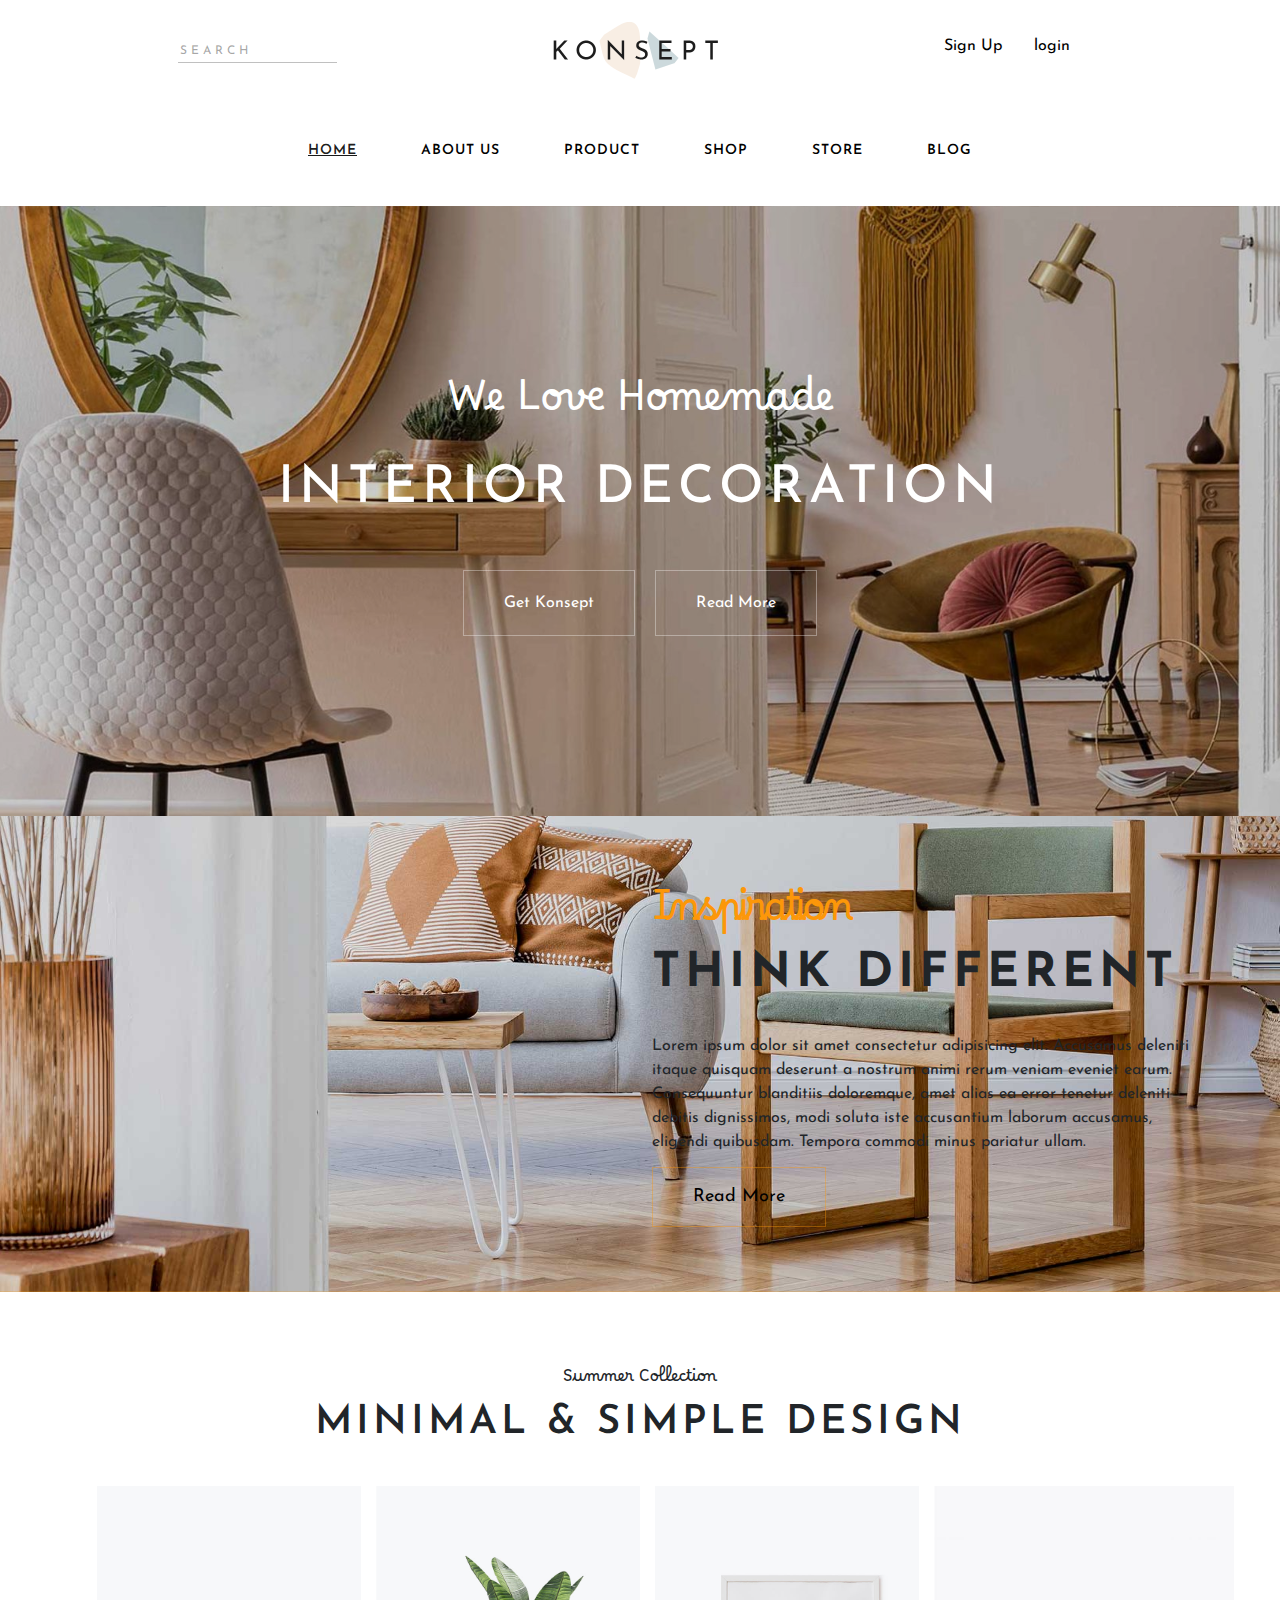
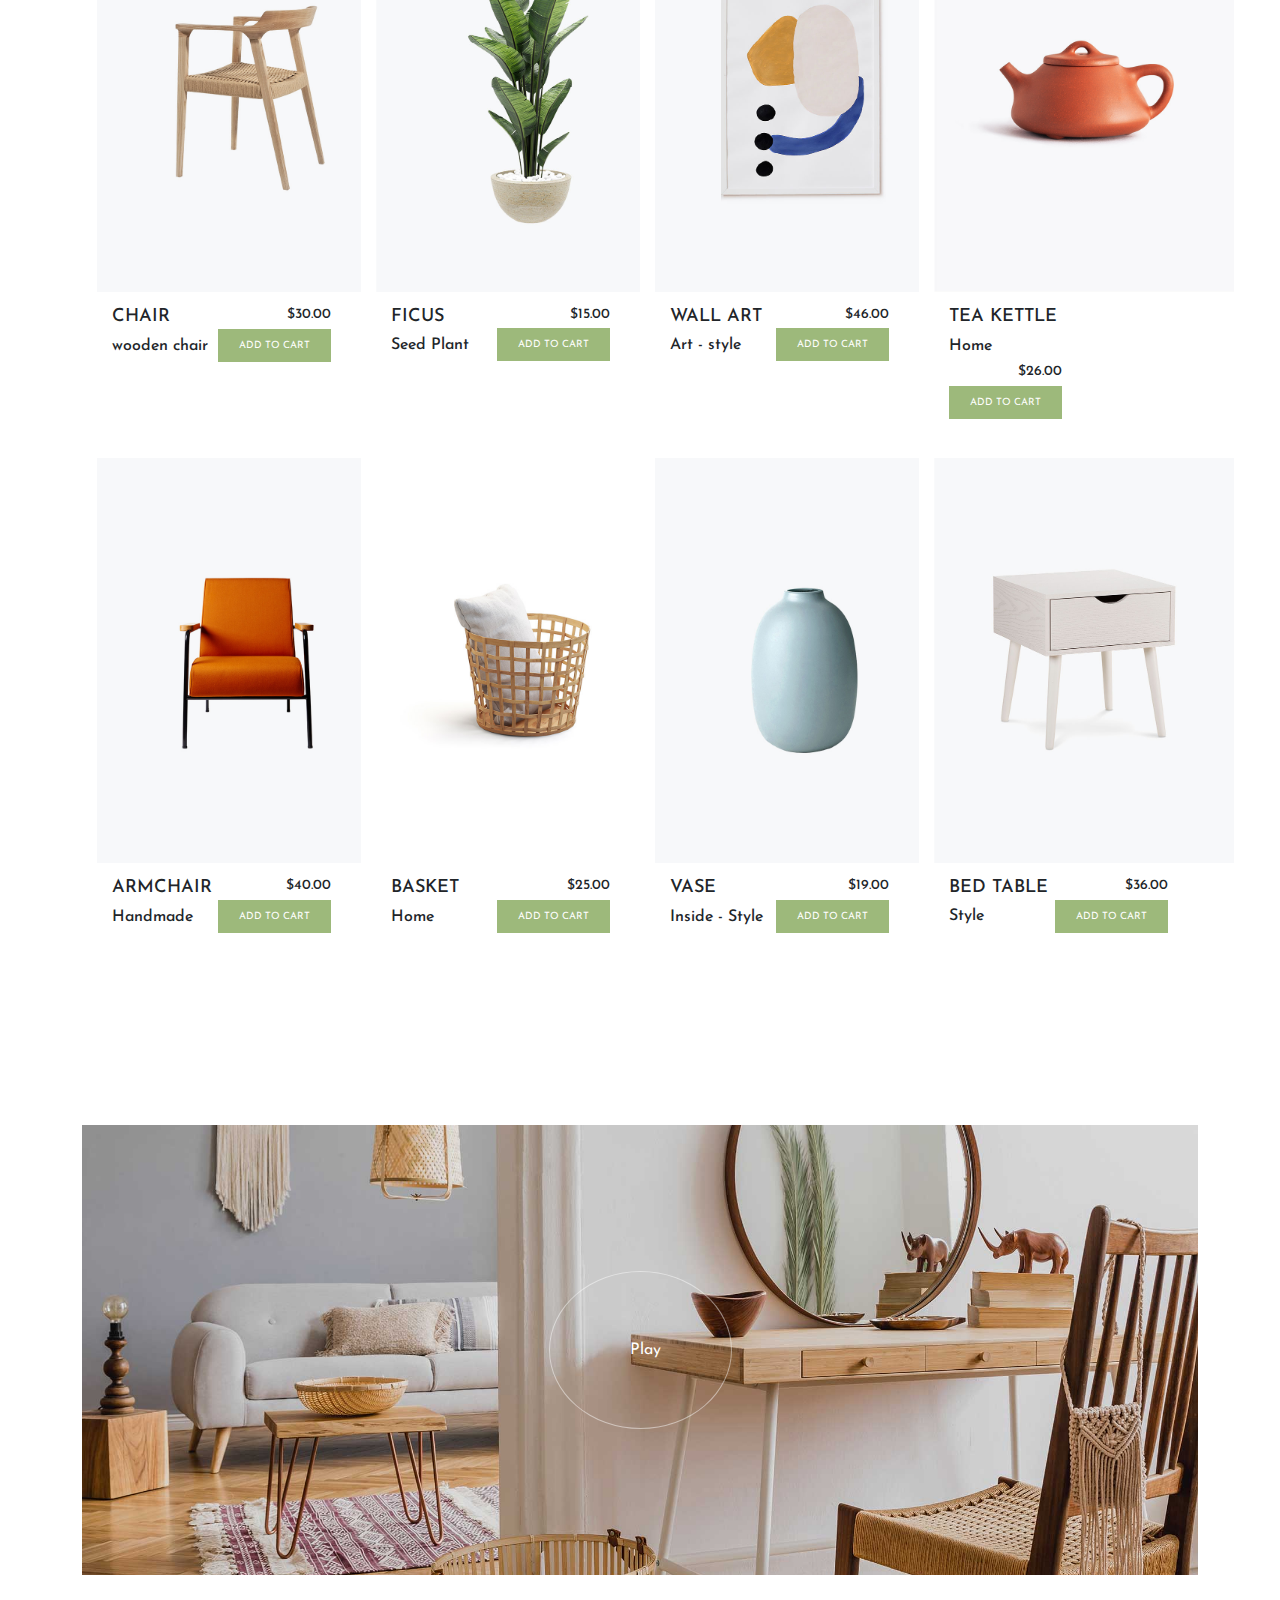
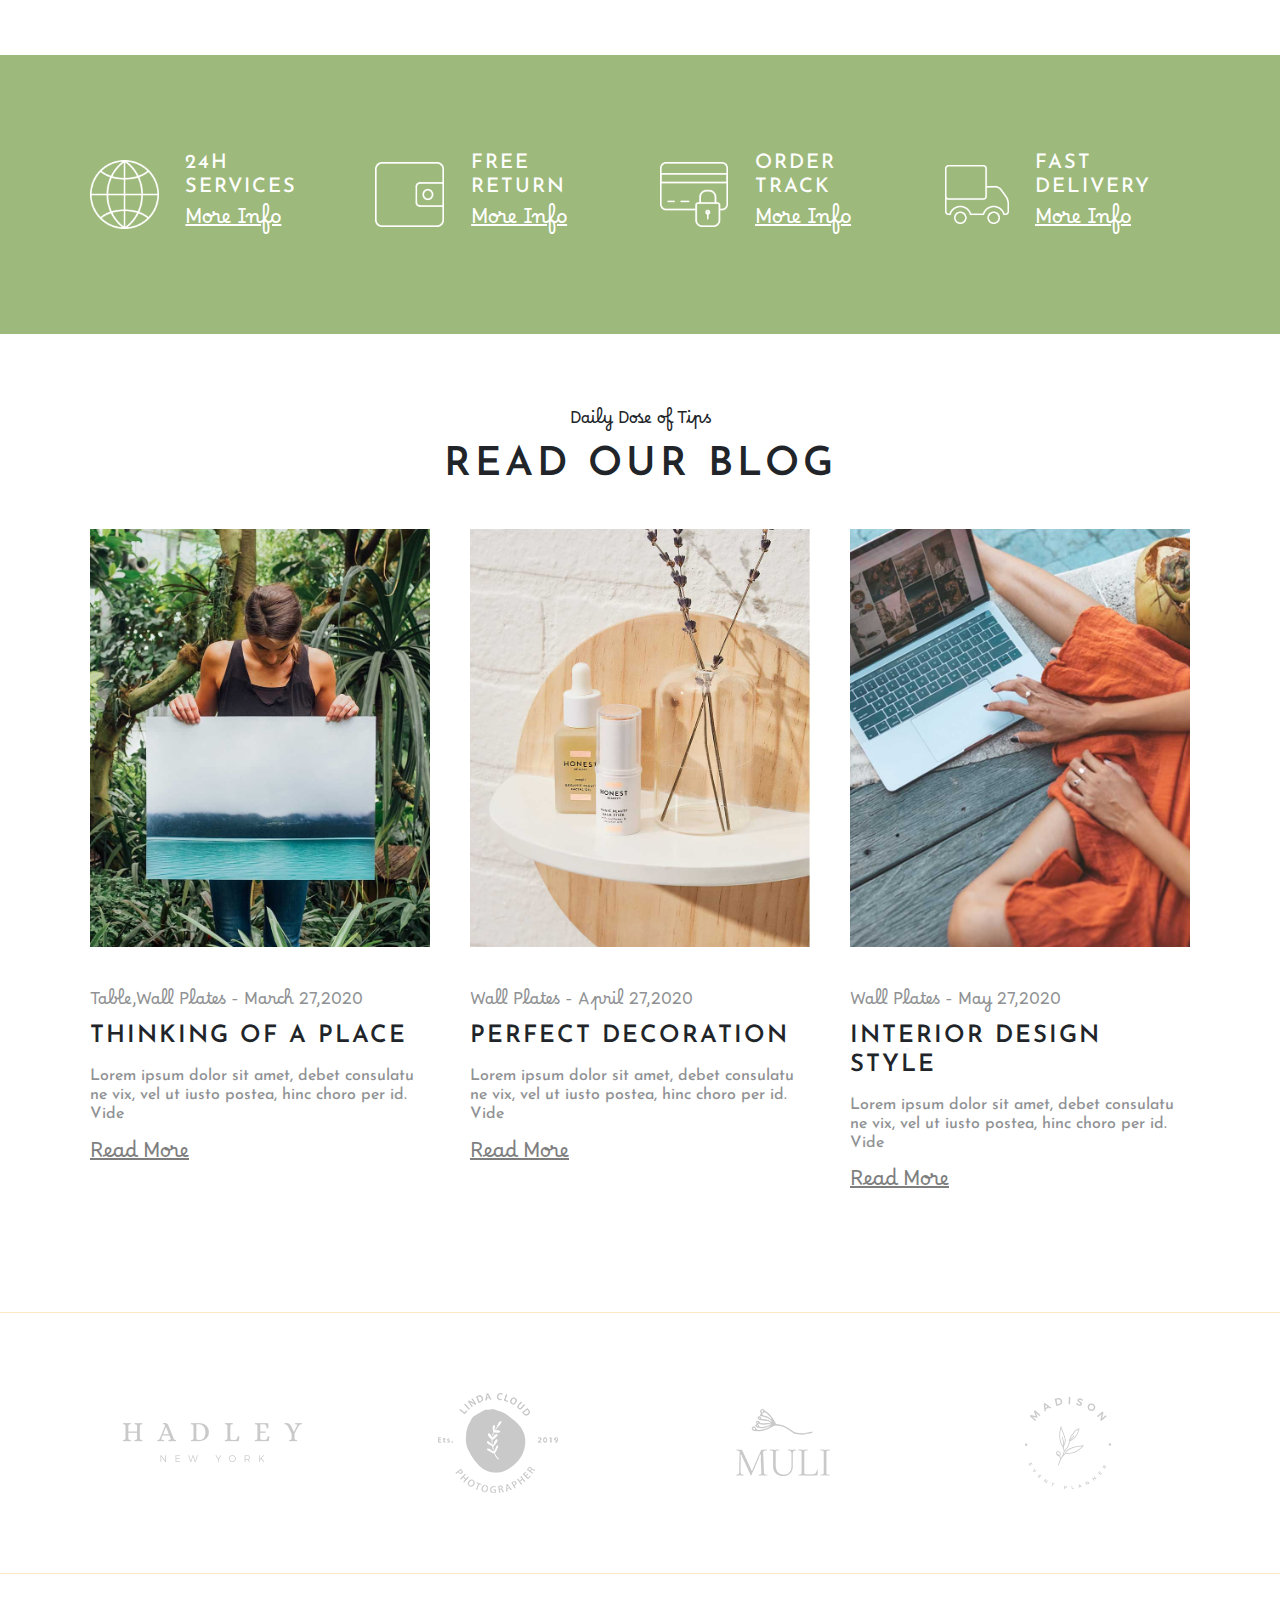
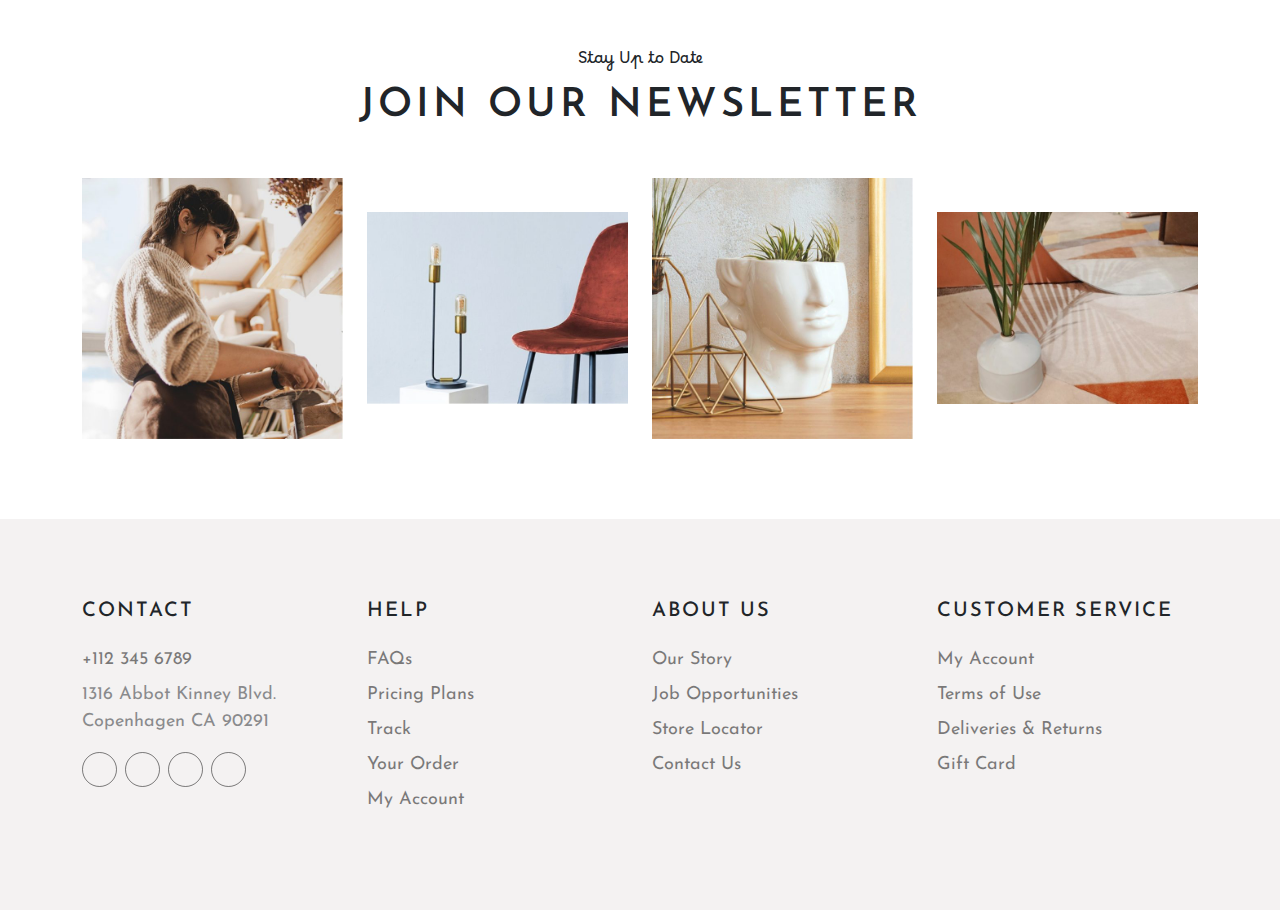
==== index.html @ bffce16f "java script" ====
<!DOCTYPE html>
<html lang="en">

<head>
  <meta charset="UTF-8">
  <meta name="viewport" content="width=device-width, initial-scale=1.0">
  <title>Document</title>
  <link rel="stylesheet" href="css/bootstrap.min.css">
  <link rel="stylesheet" href="css/bootstrap-icons.min.css">
  <link rel="stylesheet" href="css/fonts.css">
  <link rel="stylesheet" href="css/style.css">
  <link rel="stylesheet" href="css/media.css">
</head>

<body>
  <header class="">
    <div class="navbar navbar-expand-lg bg-white container mb-4 ">
      <div class="container-fluid align-items-center">
        <div class="header-input d-flex mx-auto">
          <div class="mt-2 me-2"> <a href="#" id="search"><i class="fa-solid fa-magnifying-glass "></i></a> </div>
          <input type="text" placeholder="SEARCH" class="header-input" id="searchvalue">
        </div>
        <a class="navbar-brand fw-bolder fs-5 text-center" href="#"><img src="img/logo_mainpng.png" alt=""
            class="header-logo my-2 img-fluid"></a>

        <ul class="d-flex  mx-auto">
         
          <li class="mx-2  mt-2 dropdownmain">

            <a href="signup.html" class="text-decoration-none" >Sign Up</a>
           
          </li>
          <li class="mx-4 mt-2">
            <a href="login.html" class="text-decoration-none">login </a>
          </li>
          <li class="mx-2 mt-2"><a href="#"><i class="fa-solid fa-cart-plus"></i></a> </li>
        </ul>

      </div>
    </div>
  </header>
  <header class="">
    <div class="navbar navbar-expand-lg bg-white container mb-4 ">
      <div class="container-fluid ">

        <button class="navbar-toggler" type="button" data-bs-toggle="collapse" data-bs-target="#navbarNav"
          style="margin: 0 auto;">
          <span class="navbar-toggler-icon"></span>
        </button>
        <nav class="collapse navbar-collapse justify-content-center " id="navbarNav">
          <ul class="navbar-nav  fs-6 fw-semibold ">
            <li class="nav-item">
              <a class="nav-link active mx-4" aria-current="page" href="index.html">HOME</a>
            </li>

            <li class="nav-item">
              <a class="nav-link mx-4" href="blog.html">ABOUT US</a>
            </li>
            <li class="nav-item">
              <a class="nav-link mx-4" href="product.html">PRODUCT</a>
            </li>
            <li class="nav-item ">
              <a class="nav-link mx-4 " href="product.html">SHOP</a>

            </li>
            <li class="nav-item">
              <a class="nav-link mx-4" href="product.html">STORE</a>
            </li>

            <li class="nav-item ">
              <a class="nav-link mx-4  " href="blog.html">BLOG</a>
            </li>


          </ul>
        </nav>
      </div>
    </div>
  </header>

  <!-- baner section  -->
  <section class=" baner-bg">
    <div class="padding-80 overlay">
      <div class="container">
        <div class="baner-content text-center">
          <h1 class="text-white">We Love Homemade</h1>
          <h2 class="text-white my-4">INTERIOR DECORATION</h2>
          <div style="margin-top: 50px; " class="d-flex justify-content-center baner-btns">
            <a href="" data-bs-toggle="modal" data-bs-target="#exampleModal">Get Konsept</a>
            <!-- <a href="#">Get Konsept</a> -->
            <a href="#">Read More</a>
          </div>
        </div>
      </div>
    </div>
  </section>

  <!-- about section  -->
  <section class=" about-bg padding-80">
    <div class="container">
      <div class="row align-items-center">
        <div class="col-12 col-md-6">
          <div class="text-center ">
            <img
              src="https://img.freepik.com/free-vector/wicker-hanging-chairs-swing-hanging-chain-with-cushions_1284-45541.jpg?w=740&t=st=1691558357~exp=1691558957~hmac=396c89ad69ccd388204661e6be5c8478f043220e88f5e4c5ae2360a73253d1ce "
              alt="" class="img-fluid">

          </div>
        </div>
        <div class="col-12 col-md-6">
          <div class="about-content">
            <h3>Inspiration</h3>
            <h2>THINK DIFFERENT</h2>
            <P>Lorem ipsum dolor sit amet consectetur adipisicing elit. Accusamus deleniti itaque quisquam deserunt a
              nostrum animi rerum veniam eveniet earum. Consequuntur blanditiis doloremque, amet alias ea error tenetur
              deleniti debitis dignissimos, modi soluta iste accusantium laborum accusamus, eligendi quibusdam. Tempora
              commodi minus pariatur ullam. </P>
            <a href="">Read More</a>
          </div>
        </div>
      </div>
    </div>
  </section>

  <!-- product  -->
  <section class="padding-80">
    <div class="container">
      <div class="text-center">
        <h3 style=" font-family: 'Borel';" class="fs-6">Summer Collection</h3>
        <h1 class="fw-semibold fs-1 mb-4" style="letter-spacing: 4px;">MINIMAL & SIMPLE DESIGN</h1>
      </div>
      <div id="product1">

      </div>
    </div>

  </section>

  <!-- video section  -->
  <section class="padding-80 ">
    <div class="container">
      <div class="video-bg text-center">
        <a href="" class="play-icon" data-bs-toggle="modal" data-bs-target="#exampleModal"><i
            class="fa-solid fa-square"></i>Play</a>
        <!-- <a href="#" class="play-icon"><i class="fa-solid fa-square"></i>Play</a> -->
      </div>
    </div>
  </section>

  <!-- service section  -->
  <section class="services-bg padding-80">
    <div class="container">
      <div class="row ">
        <div class="col-sm-6 col-lg-4 col-xl-3">
          <div class="p-2 my-2">
            <div class="d-flex align-items-center">
              <div>
                <img src="img/Home1_icons-2.png" alt="" class="img-fluid w-75">
              </div>
              <div>
                <h2 class="fs-5 ms-1 text-white" style="letter-spacing: 2px;">24H SERVICES</h2>
                <a href="#" class="mt-n1 fs-5 ms-1 text-white " style=" font-family: 'Borel';">More Info </a>
              </div>
            </div>
          </div>

        </div>
        <div class="col-sm-6 col-lg-4 col-xl-3">
          <div class="p-2 my-2">
            <div class="d-flex align-items-center">
              <div>
                <img src="img/Home1_icons-3.png" alt="" class="img-fluid w-75">
              </div>
              <div>
                <h2 class="fs-5 ms-1 text-white" style="letter-spacing: 2px;">FREE RETURN</h2>
                <a href="#" class="mt-n1 fs-5 ms-1 text-white " style=" font-family: 'Borel';">More Info </a>
              </div>
            </div>
          </div>
        </div>
        <div class="col-sm-6 col-lg-4 col-xl-3">
          <div class="p-2 my-2">
            <div class="d-flex align-items-center">
              <div>
                <img src="img/Home1_icons-4.png" alt="" class="img-fluid w-75">
              </div>
              <div>
                <h2 class="fs-5 ms-1 text-white" style="letter-spacing: 2px;">ORDER TRACK</h2>
                <a href="#" class="mt-n1 fs-5 ms-1 text-white " style=" font-family: 'Borel';">More Info </a>
              </div>
            </div>
          </div>

        </div>
        <div class="col-sm-6 col-lg-4 col-xl-3">
          <div class="p-2 my-2">
            <div class="d-flex align-items-center">
              <div>
                <img src="img/Home1_icons-1.png" alt="" class="img-fluid w-75">
              </div>
              <div>
                <h2 class="fs-5 ms-1 text-white" style="letter-spacing: 2px;">FAST DELIVERY</h2>
                <a href="#" class="mt-n1 fs-5 ms-1 text-white " style=" font-family: 'Borel';">More Info </a>
              </div>
            </div>
          </div>
        </div>
      </div>
    </div>
  </section>

  <!-- blog section  -->
  <section class="padding-80">
    <div class="container">
      <div class="text-center">
        <h3 style=" font-family: 'Borel';" class="fs-6">Daily Dose of Tips</h3>
        <h1 class="fw-semibold fs-1" style="letter-spacing: 4px;">READ OUR BLOG</h1>
      </div>
      <div class="row justify-content-center  ">
        <div class="col-12 col-md-4">
          <div class="p-2 my-4">
            <div class="overflow-hidden">
              <img src="img/BlogMasonary-1.jpg" alt="" class="img-fluid">
            </div>
            <div>
              <h4 style=" font-family: 'Borel';" class="fs-6 mt-5 opacity-50">Table,Wall Plates - March 27,2020</h4>
              <h2 class="fs-4 fw-semibold" style="letter-spacing: 2px;">THINKING OF A PLACE</h2>
              <h4 class="fs-6 opacity-50 my-3">Lorem ipsum dolor sit amet, debet consulatu ne vix, vel ut iusto postea,
                hinc choro per id. Vide</h4>
              <a href="#" style=" font-family: 'Borel';" class="fs-5 mt-3 opacity-50">Read More</a>
            </div>
          </div>
        </div>
        <div class="col-12 col-md-4">
          <div class="p-2 my-4">
            <div class="overflow-hidden">
              <img src="img/BlogMasonary-2.jpg" alt="" class="img-fluid">
            </div>
            <div>
              <h4 style=" font-family: 'Borel';" class="fs-6 mt-5 opacity-50">Wall Plates - April 27,2020</h4>
              <h2 class="fs-4 fw-semibold" style="letter-spacing: 2px;">PERFECT DECORATION</h2>
              <h4 class="fs-6 opacity-50 my-3">Lorem ipsum dolor sit amet, debet consulatu ne vix, vel ut iusto postea,
                hinc choro per id. Vide</h4>
              <a href="#" style=" font-family: 'Borel';" class="fs-5 mt-3 opacity-50">Read More</a>
            </div>
          </div>
        </div>
        <div class="col-12 col-md-4">
          <div class="p-2 my-4">
            <div class="overflow-hidden">
              <img src="img/BlogMasonary-3.jpg" alt="" class="img-fluid">
            </div>
            <div>
              <h4 style=" font-family: 'Borel';" class="fs-6 mt-5 opacity-50">Wall Plates - May 27,2020</h4>
              <h2 class="fs-4 fw-semibold" style="letter-spacing: 2px;">INTERIOR DESIGN STYLE</h2>
              <h4 class="fs-6 opacity-50 my-3">Lorem ipsum dolor sit amet, debet consulatu ne vix, vel ut iusto postea,
                hinc choro per id. Vide</h4>
              <a href="#" style=" font-family: 'Borel';" class="fs-5 mt-3 opacity-50">Read More</a>
            </div>
          </div>
        </div>
      </div>
    </div>
  </section>


  <!-- product 2 section  -->
  <!-- <section class="product2-bg padding-80">
    <div class="container">
      <div>
        <h3 style=" font-family: 'Borel';" class="fs-6">Premium Designs</h3>
        <h1 class="fw-semibold fs-1 mb-4" style="letter-spacing: 4px;">ONLINE STORE</h1>
      </div>
      <div id="carouselExampleControls" class="carousel slide" data-bs-ride="carousel">
        <div class="carousel-inner" id="product2">
          <div class="carousel-item active">
            
          </div>
          <div class="carousel-item">
            
          </div>
          <div class="carousel-item">
           
          </div>
        </div>
        <button class="carousel-control-prev" type="button" data-bs-target="#carouselExampleControls" data-bs-slide="prev">
          <span class="carousel-control-prev-icon" aria-hidden="true"></span>
          <span class="visually-hidden">Previous</span>
        </button>
        <button class="carousel-control-next" type="button" data-bs-target="#carouselExampleControls" data-bs-slide="next">
          <span class="carousel-control-next-icon" aria-hidden="true"></span>
          <span class="visually-hidden">Next</span>
        </button>
      </div>
      <div id="product2">

      </div>
    </div>
  </section> -->



  <!-- logo section  -->
  <section class="padding-80 logo-bg">
    <div class="container">
      <div class="row justify-content-center">
        <div class="col-sm-6 col-lg-4 col-xl-3">
          <div class="opacity-75 logo-imgs text-center">
            <img src="img/Clients-1.png" alt="" class="img-fluid">
          </div>
        </div>
        <div class="col-sm-6 col-lg-4 col-xl-3">
          <div class="opacity-75 logo-imgs text-center">
            <img src="img/Clients-2.png" alt="" class="img-fluid">
          </div>
        </div>
        <div class="col-sm-6 col-lg-4 col-xl-3">
          <div class="opacity-75 logo-imgs text-center">
            <img src="img/Clients-3.png" alt="" class="img-fluid">
          </div>
        </div>
        <div class="col-sm-6 col-lg-4 col-xl-3">
          <div class="opacity-75 logo-imgs text-center">
            <img src="img/Clients-4.png" alt="" class="img-fluid">
          </div>
        </div>
      </div>
    </div>
  </section>

  <!-- post section  -->
  <section class="padding-80">
    <div class="container">
      <div class="text-center">
        <h3 style=" font-family: 'Borel';" class="fs-6">Stay Up to Date</h3>
        <h1 class="fw-semibold fs-1 mb-5" style="letter-spacing: 4px;">JOIN OUR NEWSLETTER</h1>
      </div>
      <div class="row justify-content-center align-items-center">
        <div class="col-sm-6 col-lg-4 col-xl-3">
          <div>
            <img src="img/post-1.jpg" alt="" class="img-fluid">
          </div>
        </div>
        <div class="col-sm-6 col-lg-4 col-xl-3">
          <div>
            <img src="img/post-2.jpg" alt="" class="img-fluid">
          </div>
        </div>
        <div class="col-sm-6 col-lg-4 col-xl-3">
          <div>
            <img src="img/post-3.jpg" alt="" class="img-fluid">
          </div>
        </div>
        <div class="col-sm-6 col-lg-4 col-xl-3">
          <div>
            <img src="img/post-5.jpg" alt="" class="img-fluid">
          </div>
        </div>
      </div>
    </div>

  </section>

  <!-- footer section  -->
  <footer class="padding-80">
    <div class="container">
      <div class="row justify-content-center">
        <div class="col-sm-6 col-lg-4 col-xl-3">
          <div class="footer-box">
            <h4 class="fs-5" style="letter-spacing: 2px;">CONTACT</h4>
            <ul class="list-unstyled opacity-50 " style="font-size: 18px;">
              <li class="mt-4"><a href="#" class="text-decoration-none">+112 345 6789</a></li>
              <li class="my-2">1316 Abbot Kinney Blvd. <br>
                Copenhagen CA 90291</li>
            </ul>
            <ul class="d-flex icon-main  justify-content-start">
              <li class="text-center opacity-50 " style="margin-left: -32px;"><i class="fa-brands fa-facebook"></i></li>
              <li class="text-center opacity-50 ms-2"><i class="fa-brands fa-instagram"></i></li>
              <li class="text-center opacity-50 ms-2"><i class="fa-brands fa-twitter"></i></li>
              <li class="text-center opacity-50 ms-2"><i class="fa-brands fa-youtube"></i></li>
            </ul>
          </div>
        </div>
        <div class="col-sm-6 col-lg-4 col-xl-3">
          <div class="footer-box">
            <h4 class="fs-5" style="letter-spacing: 2px;">HELP</h4>
            <ul class="list-unstyled opacity-50 " style="font-size: 18px;">
              <li class="mt-4"><a href="#" class="text-decoration-none">FAQs</a></li>
              <li class="my-2"><a href="#" class="text-decoration-none">Pricing Plans</a></li>
              <li class="my-2"><a href="#" class="text-decoration-none">Track</a></li>
              <li class="my-2"><a href="#" class="text-decoration-none">Your Order</a> </li>
              <li><a href="#" class="text-decoration-none">My Account</a></li>
            </ul>

          </div>
        </div>
        <div class="col-sm-6 col-lg-4 col-xl-3">
          <div class="footer-box">
            <h4 class="fs-5" style="letter-spacing: 2px;">ABOUT US</h4>
            <ul class="list-unstyled opacity-50 " style="font-size: 18px;">
              <li class="mt-4"><a href="#" class="text-decoration-none">Our Story</a></li>
              <li class="my-2"><a href="#" class="text-decoration-none">Job Opportunities</a></li>
              <li class="my-2"><a href="#" class="text-decoration-none">Store Locator</a></li>
              <li><a href="#" class="text-decoration-none"> Contact Us</a></li>
            </ul>

          </div>
        </div>
        <div class="col-sm-6 col-lg-4 col-xl-3">
          <div class="footer-box">
            <h4 class="fs-5" style="letter-spacing: 2px;">CUSTOMER SERVICE</h4>
            <ul class="list-unstyled opacity-50 " style="font-size: 18px;">
              <li class="mt-4"><a href="#" class="text-decoration-none"> My Account</a></li>
              <li class="my-2"><a href="#" class="text-decoration-none"> Terms of Use</a></li>
              <li class="my-2"><a href="#" class="text-decoration-none">Deliveries & Returns </a></li>
              <li><a href="#" class="text-decoration-none"> Gift Card</a></li>
            </ul>

          </div>
        </div>
      </div>
    </div>
  </footer>
  <!-- model  -->
  <div class="modal fade" id="exampleModal" tabindex="-1" aria-labelledby="exampleModalLabel" aria-hidden="true">
    <div class="modal-dialog modal-dialog-centered">
      <div class="modal-content">

        <div class="modal-body">
          <div class="row">
            <div>
              <iframe width="465" height="335" src="https://www.youtube.com/embed/wl-DKOMT5dk"
                title="YouTube video player" frameborder="0"
                allow="accelerometer; autoplay; clipboard-write; encrypted-media; gyroscope; picture-in-picture; web-share"
                allowfullscreen></iframe>
            </div>
          </div>
        </div>

      </div>
    </div>
  </div>
</body>

<script src="js/index.js"></script>
<script src="https://kit.fontawesome.com/b9bf39324e.js" crossorigin="anonymous"></script>
<script src="js/bootstrap.min.js"></script>
<script src="js/popper.min.js"></script>

</html>
---- css/fonts.css ----
@font-face {
    font-family: 'Borel';
    src: url('../font/Borel-Regular.woff2') format('woff2'),
        url('../font/Borel-Regular.woff') format('woff');
    font-weight: normal;
    font-style: normal;
    font-display: swap;
}

@font-face {
    font-family: 'Josefin Sans';
    src: url('../font/JosefinSans-SemiBoldItalic.woff2') format('woff2'),
        url('../font/JosefinSans-SemiBoldItalic.woff') format('woff');
    font-weight: 600;
    font-style: italic;
    font-display: swap;
}

@font-face {
    font-family: 'Josefin Sans';
    src: url('../font/JosefinSans-Medium.woff2') format('woff2'),
        url('../font/JosefinSans-Medium.woff') format('woff');
    font-weight: 500;
    font-style: normal;
    font-display: swap;
}

@font-face {
    font-family: 'Josefin Sans';
    src: url('../font/JosefinSans-Regular.woff2') format('woff2'),
        url('../font/JosefinSans-Regular.woff') format('woff');
    font-weight: normal;
    font-style: normal;
    font-display: swap;
}

@font-face {
    font-family: 'Josefin Sans';
    src: url('../font/JosefinSans-Bold.woff2') format('woff2'),
        url('../font/JosefinSans-Bold.woff') format('woff');
    font-weight: bold;
    font-style: normal;
    font-display: swap;
}

@font-face {
    font-family: 'Josefin Sans';
    src: url('../font/JosefinSans-MediumItalic.woff2') format('woff2'),
        url('../font/JosefinSans-MediumItalic.woff') format('woff');
    font-weight: 500;
    font-style: italic;
    font-display: swap;
}

@font-face {
    font-family: 'Josefin Sans';
    src: url('../font/JosefinSans-BoldItalic.woff2') format('woff2'),
        url('../font/JosefinSans-BoldItalic.woff') format('woff');
    font-weight: bold;
    font-style: italic;
    font-display: swap;
}

@font-face {
    font-family: 'Josefin Sans';
    src: url('../font/JosefinSans-Italic.woff2') format('woff2'),
        url('../font/JosefinSans-Italic.woff') format('woff');
    font-weight: normal;
    font-style: italic;
    font-display: swap;
}

@font-face {
    font-family: 'Josefin Sans';
    src: url('../font/JosefinSans-ExtraLight.woff2') format('woff2'),
        url('../font/JosefinSans-ExtraLight.woff') format('woff');
    font-weight: 200;
    font-style: normal;
    font-display: swap;
}

@font-face {
    font-family: 'Josefin Sans';
    src: url('../font/JosefinSans-LightItalic.woff2') format('woff2'),
        url('../font/JosefinSans-LightItalic.woff') format('woff');
    font-weight: 300;
    font-style: italic;
    font-display: swap;
}

@font-face {
    font-family: 'Josefin Sans';
    src: url('../font/JosefinSans-SemiBold.woff2') format('woff2'),
        url('../font/JosefinSans-SemiBold.woff') format('woff');
    font-weight: 600;
    font-style: normal;
    font-display: swap;
}

@font-face {
    font-family: 'Josefin Sans';
    src: url('../font/JosefinSans-ExtraLightItalic.woff2') format('woff2'),
        url('../font/JosefinSans-ExtraLightItalic.woff') format('woff');
    font-weight: 200;
    font-style: italic;
    font-display: swap;
}

@font-face {
    font-family: 'Josefin Sans';
    src: url('../font/JosefinSans-Light.woff2') format('woff2'),
        url('../font/JosefinSans-Light.woff') format('woff');
    font-weight: 300;
    font-style: normal;
    font-display: swap;
}

@font-face {
    font-family: 'Josefin Sans';
    src: url('../font/JosefinSans-ThinItalic.woff2') format('woff2'),
        url('../font/JosefinSans-ThinItalic.woff') format('woff');
    font-weight: 100;
    font-style: italic;
    font-display: swap;
}

@font-face {
    font-family: 'Josefin Sans';
    src: url('../font/JosefinSans-Thin.woff2') format('woff2'),
        url('../font/JosefinSans-Thin.woff') format('woff');
    font-weight: 100;
    font-style: normal;
    font-display: swap;
}
---- css/style.css ----
/* header css */
.header-logo {
    width: 50%;
}
/* .dropdownmain{
    position: relative;
} */
.dropdownmain p:hover {
    opacity: 1;
    visibility: visible;
}
.dropdown{
   
    position: absolute;
    background-color: #9db97b;
    padding: 10px;
    transition: all 0.5s;
    visibility:hidden;
    opacity: 0;
    z-index: 999;
    transform: translatey(25px);
    box-shadow: 0px 0px 15px rgba(0, 0, 0, 0.5);

}
.dropdown li a{
    text-decoration: none;

}

.header-input input {
    padding-bottom: 0px;
    outline: none;
    border: none;
    width: 75%;
    border-bottom: 0.5px solid rgba(0, 0, 0, 0.248);
}

body {
    font-family: 'Josefin Sans';
}

.header-input i {
    color: rgba(0, 0, 0, 0.352);
}

.header-input input::placeholder {
    font-size: 12px;
    font-weight: 500;
    letter-spacing: 4px;
    padding-right: auto;
    color: rgba(0, 0, 0, 0.358);
}

.nav-link {
    font-size: 14px;
    margin-bottom: 5px;
    letter-spacing: 1px;
    transition: all 0.8s;
}
.nav-link:hover{
    text-decoration: underline;
    color: black;
}

.active {
    text-decoration: underline;

}

.padding-80 {
    padding: 80px 0px;

}

.padding-70 {
    padding: 80px 0px;

}

/* baner css  */
.baner-bg{
    background-image: url(../img/baner-bg.jpg);
    background-position: center;
    background-size: cover;
}
.product-bg{
    background-image: url(../img/modern-living-room-with-elegant-decor-comfortable-sofa-generative-ai.jpg);
    background-position: center;
    background-size: cover;
}
.about-bg{
    background-image: url(../img/Home1_rev1.jpg);
    background-position: center;
    background-size: cover;
}
.baner-content{
    margin: 100px 0px;
}
.baner-content h1{
    font-family: 'Borel';
    font-size: 40px;
}
.baner-content h2{
    letter-spacing: 5px;
    font-size: 52px;
    
}
.overlay{
    background-color: rgba(0, 0, 0, 0.201);
    height: 100%;
    
}
.baner-content a{
    text-decoration: none;
    color: white;
    padding: 20px 40px;
    margin: 0px 10px;
    transition: all 0.5s;
    border: 1px solid rgba(255, 255, 255, 0.347);
}
.baner-content a:hover{
    border-color: white;
}
.about-bg{
    border-bottom: 1px solid rgba(252, 151, 9, 0.225);
}

.about-imgs image{
    width: 50%;

}
.about-imgs{
    margin: 0 auto;
    width: 400px;
    overflow: hidden;
}

.about-content h3{
    font-size: 40px;
    font-family: 'Borel';
    letter-spacing: -5px;
    color: rgb(252, 151, 9);
}
.about-content h2{
    font-size: 48px;
    font-weight: bold;
    margin-top: -6px;
    letter-spacing: 5px;
}
.about-content p{
    font-size: 16px;
    margin: 30px 0px;
}
.about-content a{
    padding: 20px 40px;
    text-decoration: none;
    font-size: 18px;
    transition: all 0.5s;
    border: 1px solid rgba(252, 151, 9, 0.385);
}
.about-content a:hover{
    border-color: rgb(252, 151, 9);
    
}
.video-bg{
    background-image: url(../img/video-bg.jpg);
    background-size: cover;
    background-position: center;
    padding: 100px 0px;
}
.play-icon{
    padding: 70px ;
   margin: 0 auto;
   
    border-radius: 100%;
    line-height: 250px;
    color: white;
    text-decoration: none;
    border: 1px solid rgba(255, 255, 255, 0.466);
    transition: all 0.5s;
}
.play-icon:hover{
    color: white;
    border-color: white;
}
.play-icon i{
    margin-right: 10px;
    transform: rotate(45deg);
}

/* services css */
.services-bg{
    background-color: #9db97b;
}

/* logo  section*/
.logo-bg{
    border-bottom: 1px solid rgba(252, 151, 9, 0.225);
    border-top: 1px solid rgba(252, 151, 9, 0.225);
}
.logo-imgs{
    transition: all 0.5s;
}
.logo-imgs:hover{
    opacity: 100 !important;
}
ul , li{
    list-style: none;
}

/* product 2  */
.product2-bg{
    background-image: url(../img/product-bg.png);
    background-position: center;
    background-size: cover;
}
/* footer  */
footer{
    background-color: #f4f2f2;
}
.icon-main li{
 height: 35px;
 width: 35px;
 transition: all 0.5s;
 cursor: pointer;
 line-height: 35px;
 border-radius: 100%;
 border: 1px solid black;
}
.icon-main li:hover{
    opacity: 100 !important;
}
.footer-box ul li a{
    transition: all 0.5s;
}
.footer-box ul li a:hover{
    text-decoration: underline !important;
}

.productmainbox{
    background-color: white;
    padding: 15px;
    
    /* width: 350px; */
    height: auto;
}
.flexbox2 a{
    padding: 10px 20px;
    background-color: #9db97b;
    font-size: 10px;
    color: white !important;
    border: 1px solid #9db97b;
    cursor: pointer;
    transition: all 0.5s;
}
.flexbox2 a:hover{
    background-color: transparent;
    color: #9db97b !important;
    border-color: #9db97b !important;
}
.flexbox1 h4{
    font-size: 18px;
    text-transform: uppercase;
}
.flexbox1 h5{
    font-size: 16px;
}
.flexbox2{
    text-align: right;
}
.flexbox2 h5{
    font-size: 14px;
}
.flexbox1{
    text-align: left;
}
.productmainbox img{
    width: 300px;
   
    
}
.productimagebox{
    text-align: center;
}
.flexmain{
    display: flex;
    flex-wrap: wrap;
    justify-content: space-between;
    padding: 15px;
    
}
#product1{
   display: flex;
   flex-wrap: wrap;
  
}
#product2{
    display: flex;
    flex-wrap: wrap;
    
}

/* <link href='http://fonts.googleapis.com/css?family=Bitter' rel='stylesheet' type='text/css'> */

.form-style-10{
	width:450px;
	padding:30px;
	margin:40px auto;
	background: #FFF;
	border-radius: 10px;
	-webkit-border-radius:10px;
	-moz-border-radius: 10px;
	box-shadow: 0px 0px 10px rgba(0, 0, 0, 0.13);
	-moz-box-shadow: 0px 0px 10px rgba(0, 0, 0, 0.13);
	-webkit-box-shadow: 0px 0px 10px rgba(0, 0, 0, 0.13);
}
.form-style-10 .inner-wrap{
	padding: 30px;
	background: #F8F8F8;
	border-radius: 6px;
	margin-bottom: 15px;
}
.form-style-10 h1{
	background: #2A88AD;
	padding: 20px 30px 15px 30px;
	margin: -30px -30px 30px -30px;
	border-radius: 10px 10px 0 0;
	-webkit-border-radius: 10px 10px 0 0;
	-moz-border-radius: 10px 10px 0 0;
	color: #fff;
	text-shadow: 1px 1px 3px rgba(0, 0, 0, 0.12);
	font: normal 30px 'Bitter', serif;
	-moz-box-shadow: inset 0px 2px 2px 0px rgba(255, 255, 255, 0.17);
	-webkit-box-shadow: inset 0px 2px 2px 0px rgba(255, 255, 255, 0.17);
	box-shadow: inset 0px 2px 2px 0px rgba(255, 255, 255, 0.17);
	border: 1px solid #257C9E;
}
.form-style-10 h1 > span{
	display: block;
	margin-top: 2px;
	font: 13px Arial, Helvetica, sans-serif;
}
.form-style-10 label{
	display: block;
	font: 13px Arial, Helvetica, sans-serif;
	color: #888;
	margin-bottom: 15px;
}
.form-style-10 input[type="text"],
.form-style-10 input[type="date"],
.form-style-10 input[type="datetime"],
.form-style-10 input[type="email"],
.form-style-10 input[type="number"],
.form-style-10 input[type="search"],
.form-style-10 input[type="time"],
.form-style-10 input[type="url"],
.form-style-10 input[type="password"],
.form-style-10 textarea,
.form-style-10 select {
	display: block;
	box-sizing: border-box;
	-webkit-box-sizing: border-box;
	-moz-box-sizing: border-box;
	width: 100%;
	padding: 8px;
	border-radius: 6px;
	-webkit-border-radius:6px;
	-moz-border-radius:6px;
	border: 2px solid #fff;
	box-shadow: inset 0px 1px 1px rgba(0, 0, 0, 0.33);
	-moz-box-shadow: inset 0px 1px 1px rgba(0, 0, 0, 0.33);
	-webkit-box-shadow: inset 0px 1px 1px rgba(0, 0, 0, 0.33);
}

.form-style-10 .section{
	font: normal 20px 'Bitter', serif;
	color: #2A88AD;
	margin-bottom: 5px;
}
.form-style-10 .section span {
	background: #2A88AD;
	padding: 5px 10px 5px 10px;
	position: absolute;
	border-radius: 50%;
	-webkit-border-radius: 50%;
	-moz-border-radius: 50%;
	border: 4px solid #fff;
	font-size: 14px;
	margin-left: -45px;
	color: #fff;
	margin-top: -3px;
}
.form-style-10 input[type="button"], 
.form-style-10 input[type="submit"]{
	background: #2A88AD;
	padding: 8px 20px 8px 20px;
	border-radius: 5px;
	-webkit-border-radius: 5px;
	-moz-border-radius: 5px;
	color: #fff;
	text-shadow: 1px 1px 3px rgba(0, 0, 0, 0.12);
	font: normal 30px 'Bitter', serif;
	-moz-box-shadow: inset 0px 2px 2px 0px rgba(255, 255, 255, 0.17);
	-webkit-box-shadow: inset 0px 2px 2px 0px rgba(255, 255, 255, 0.17);
	box-shadow: inset 0px 2px 2px 0px rgba(255, 255, 255, 0.17);
	border: 1px solid #257C9E;
	font-size: 15px;
}
.form-style-10 input[type="button"]:hover, 
.form-style-10 input[type="submit"]:hover{
	background: #2A6881;
	-moz-box-shadow: inset 0px 2px 2px 0px rgba(255, 255, 255, 0.28);
	-webkit-box-shadow: inset 0px 2px 2px 0px rgba(255, 255, 255, 0.28);
	box-shadow: inset 0px 2px 2px 0px rgba(255, 255, 255, 0.28);
}
.form-style-10 .privacy-policy{
	float: right;
	width: 250px;
	font: 12px Arial, Helvetica, sans-serif;
	color: #4D4D4D;
	margin-top: 10px;
	text-align: right;
}
---- css/media.css ----
@media screen and (max-width:575px) {
    .col-xs-1{width: 8.3333%;}
    .col-xs-2{width: 16.6666%;}
    .col-xs-3{width: 25%;}
    .col-xs-4{width: 33.3333%;}
    .col-xs-5{width: 41.6666%;}
    .col-xs-6{width: 50%;}
    .col-xs-7{width: 58.3333%;}
    .col-xs-8{width: 66.6666%;}
    .col-xs-9{width: 75%;}
    .col-xs-10{width: 83.3333%;}
    .col-xs-11{width: 91.6666%;}
    .col-xs-12{width: 100%;}
    .baner-content h2{
        font-size: 30px;
    }
    .baner-content h1{
        font-size: 20px;
    }
    .footer-box{
        margin: 20px 0px;
    }
    .baner-btns{
        flex-direction: column;
    }
    .baner-btns a{
        margin: 10px 0px;
    }
    .about-content h2{
        font-size: 30px;
    }
    .about-content h3{
        font-size: 20px;
        letter-spacing: 0px;
    }
    .logo-imgs{
        margin: 20px 0px;
    }
 
}
@media (min-width:575px) and (max-width:767px) {
/* sm */
.col-sm-1{width: 8.3333%;}
.col-sm-2{width: 16.6666%;}
.col-sm-3{width: 25%;}
.col-sm-4{width: 33.3333%;}
.col-sm-5{width: 41.6666%;}
.col-sm-6{width: 50%;}
.col-sm-7{width: 58.3333%;}
.col-sm-8{width: 66.6666%;}
.col-sm-9{width: 75%;}
.col-sm-10{width: 83.3333%;}
.col-sm-11{width: 91.6666%;}
.col-sm-12{width: 100%;}

 
}
@media (min-width:767px) and (max-width:991px) {
/* md */
.col-md-1{width: 8.3333%;}
.col-md-2{width: 16.6666%;}
.col-md-3{width: 25%;}
.col-md-4{width: 33.3333%;}
.col-md-5{width: 41.6666%;}
.col-md-6{width: 50%;}
.col-md-7{width: 58.3333%;}
.col-md-8{width: 66.6666%;}
.col-md-9{width: 75%;}
.col-md-10{width: 83.3333%;}
.col-md-11{width: 91.6666%;}
.col-md-12{width: 100%;}


}
@media (min-width:991px) and (max-width:1199px) {
/* lg */
.col-lg-1{width: 8.3333%;}
.col-lg-2{width: 16.6666%;}
.col-lg-3{width: 25%;}
.col-lg-4{width: 33.3333%;}
.col-lg-5{width: 41.6666%;}
.col-lg-6{width: 50%;}
.col-lg-7{width: 58.3333%;}
.col-lg-8{width: 66.6666%;}
.col-lg-9{width: 75%;}
.col-lg-10{width: 83.3333%;}
.col-lg-11{width: 91.6666%;}
.col-lg-12{width: 100%;}

}
@media (min-width:1200px) {
/* xl */
.col-xl-1{width: 8.3333%;}
.col-xl-2{width: 16.6666%;}
.col-xl-3{width: 25%;}
.col-xl-4{width: 33.3333%;}
.col-xl-5{width: 41.6666%;}
.col-xl-6{width: 50%;}
.col-xl-7{width: 58.3333%;}
.col-xl-8{width: 66.6666%;}
.col-xl-9{width: 75%;}
.col-xl-10{width: 83.3333%;}
.col-xl-11{width: 91.6666%;}
.col-xl-12{width: 100%;}

}   
@media (max-width:992px) {
   
}
@media(max-width:767px) {

}
@media(max-width:992px){
 
}
@media(max-width:1199px){
 
 
}
@media(max-width:767px){
  
}
@media (max-width:992px) {
  
}
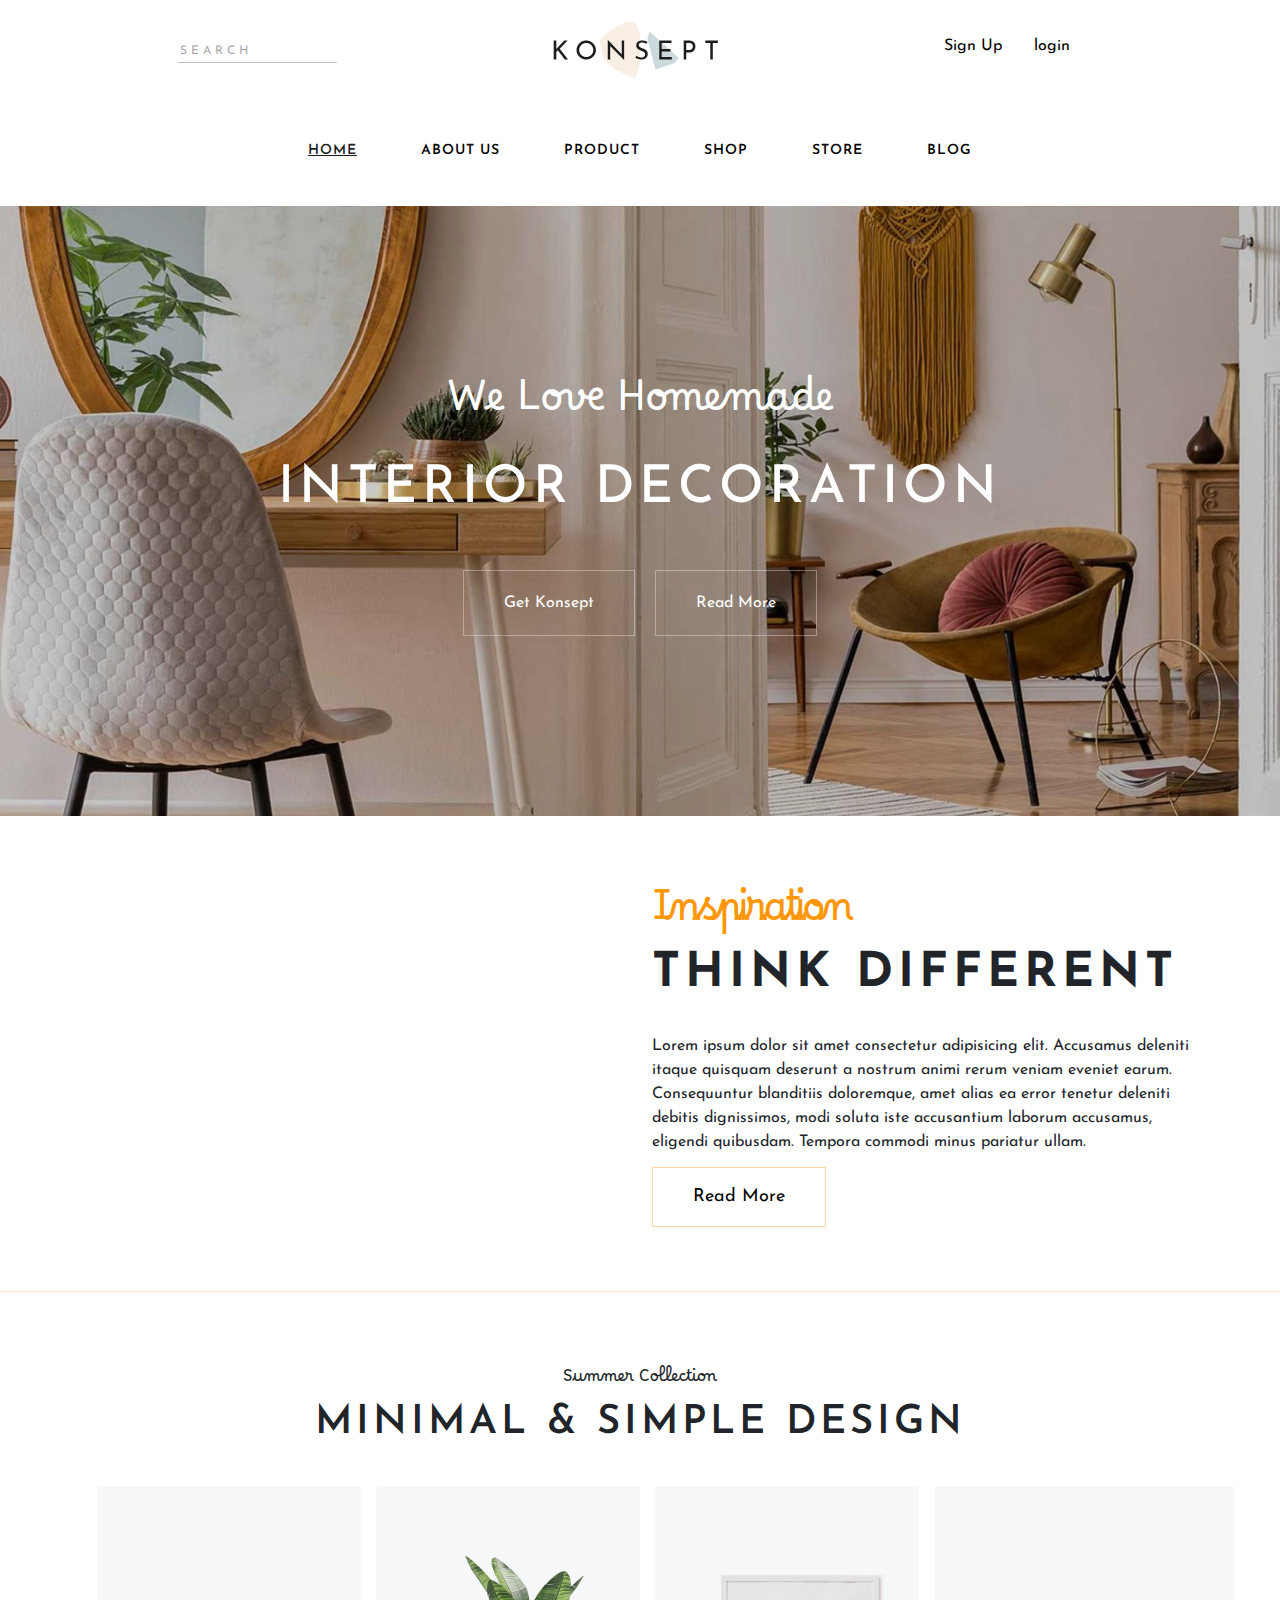
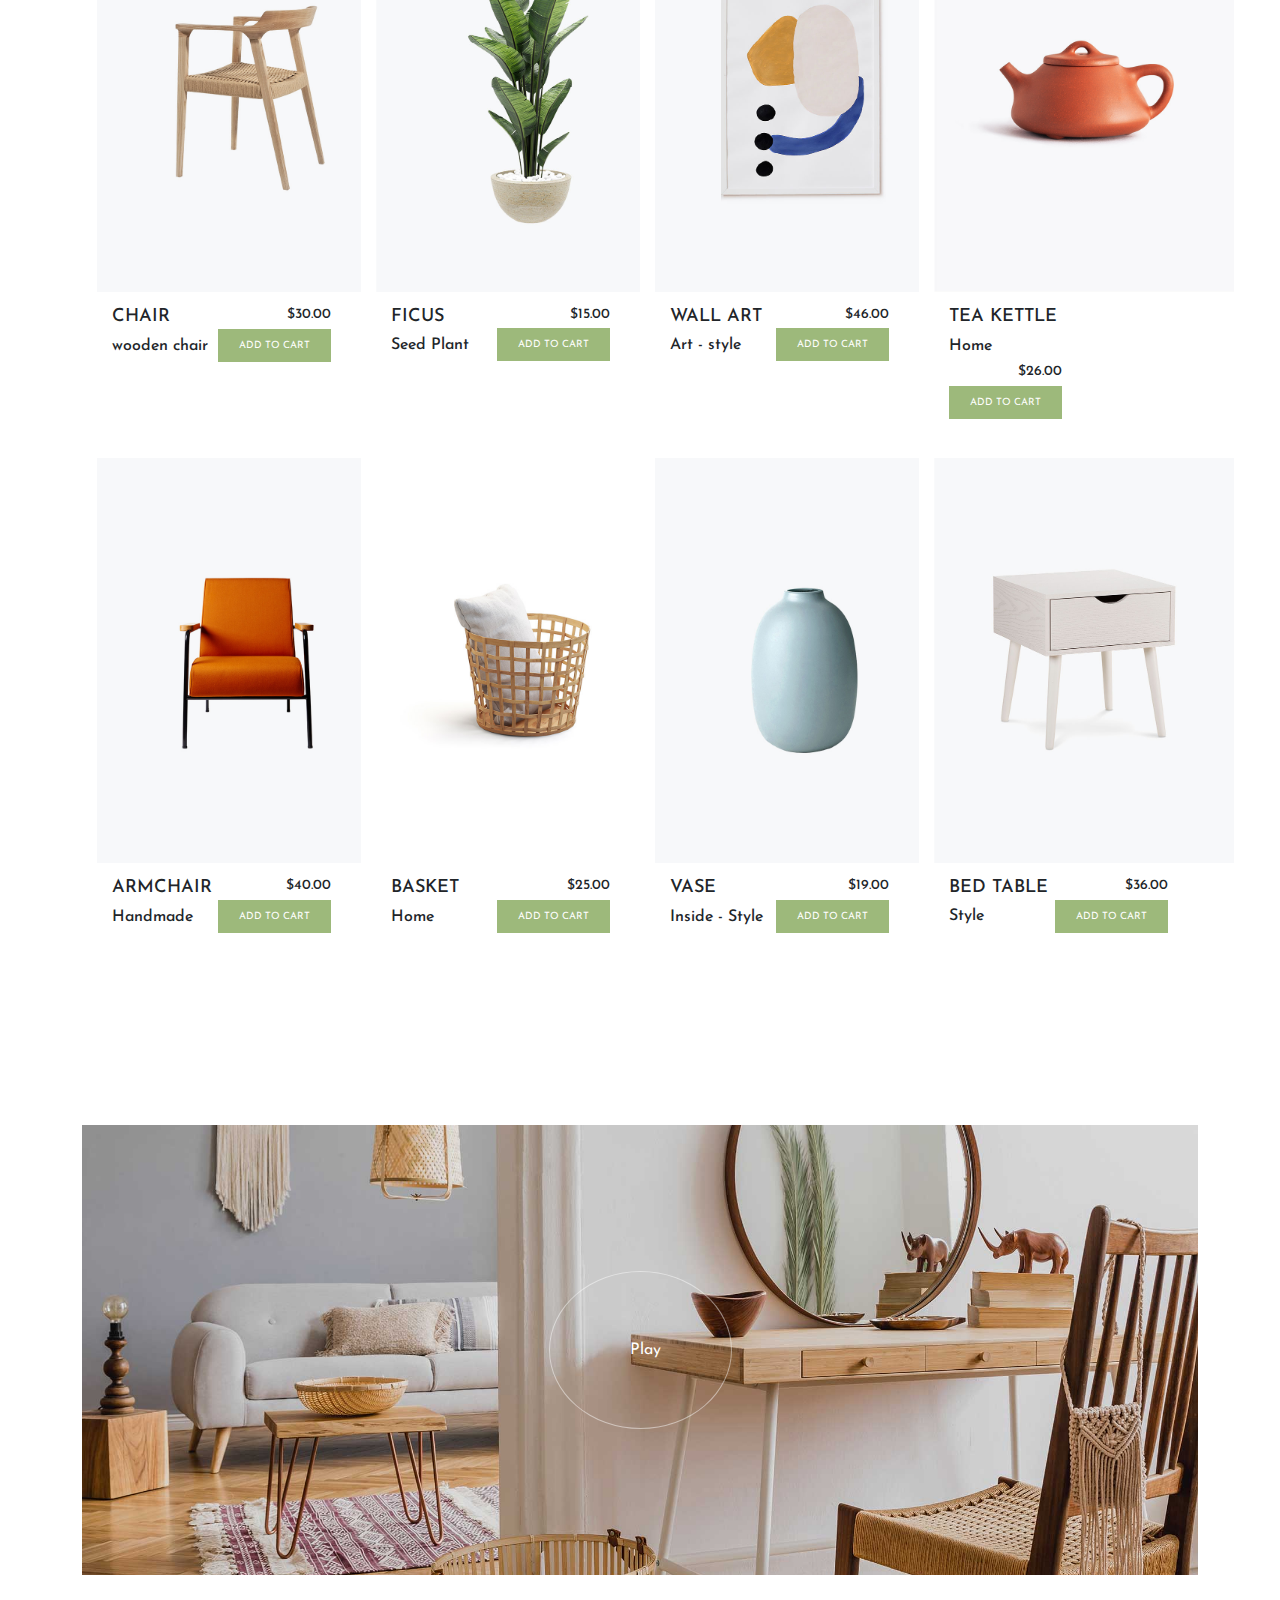
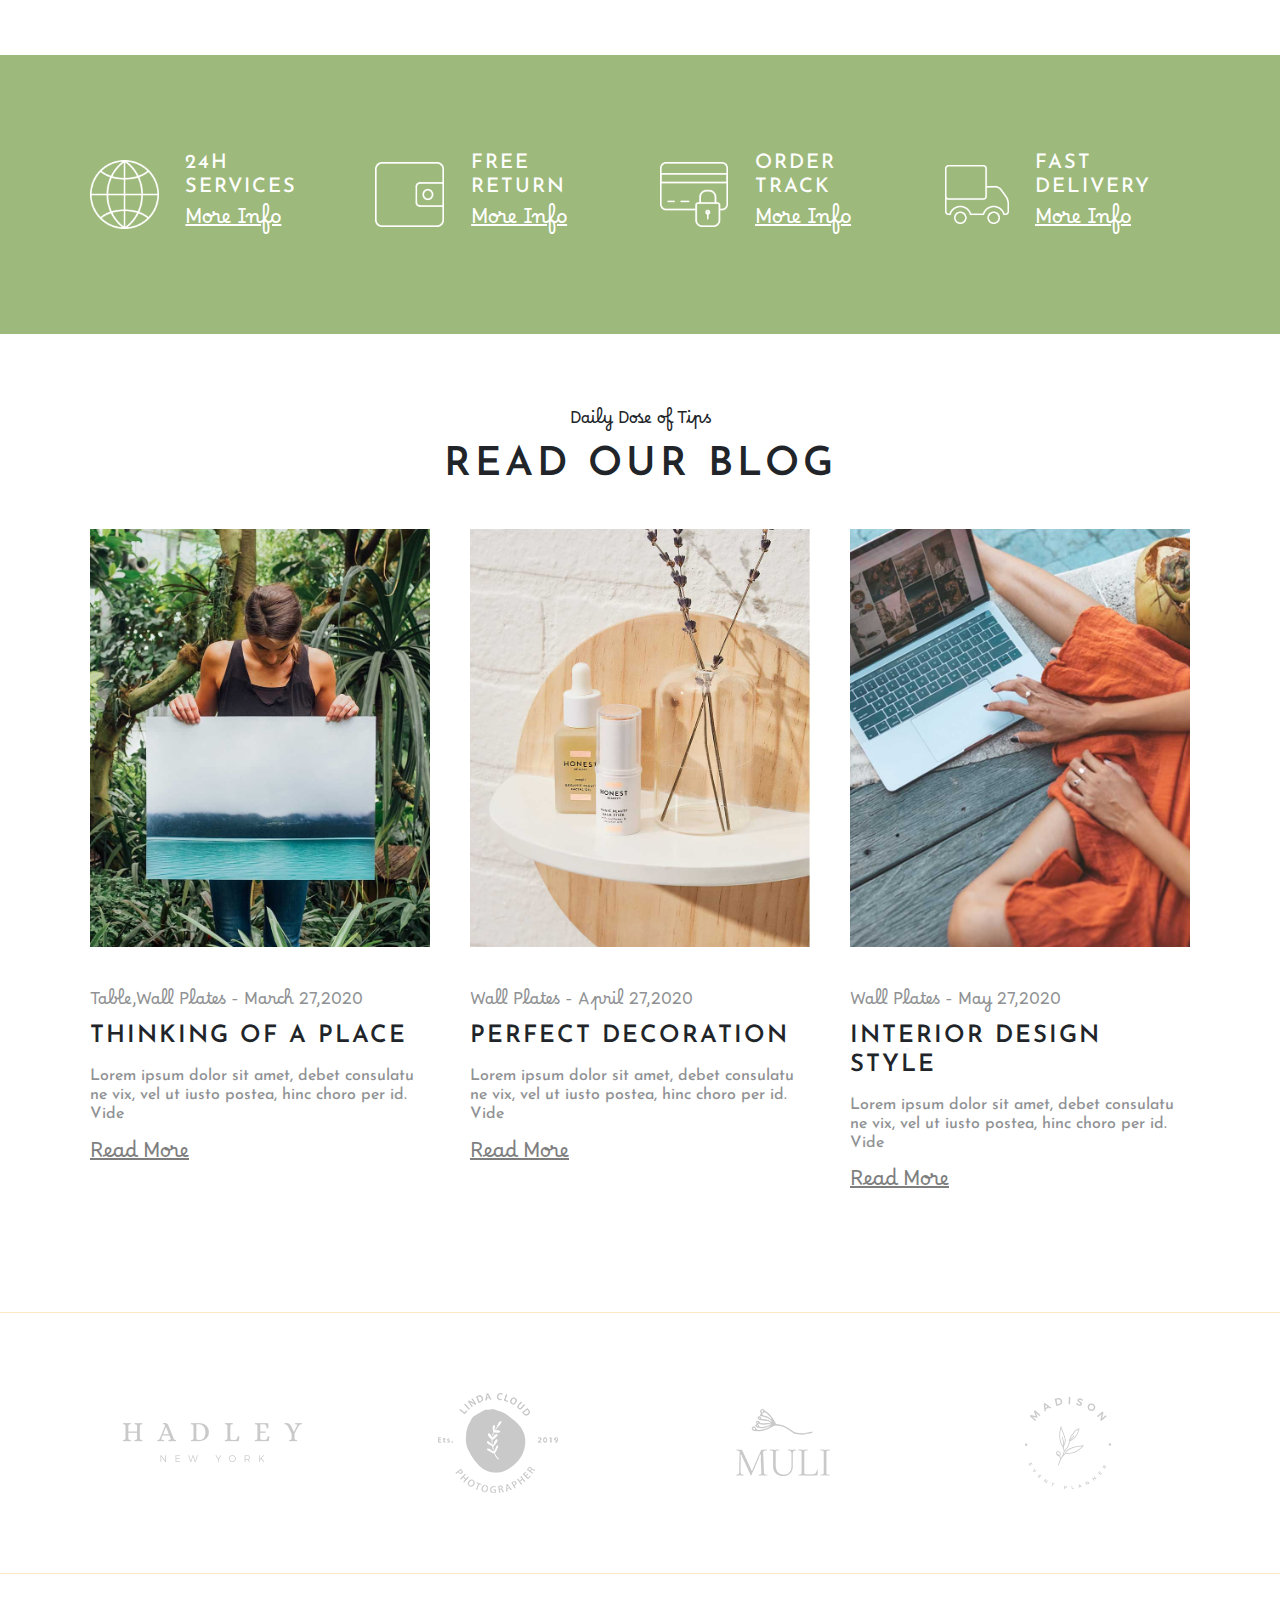
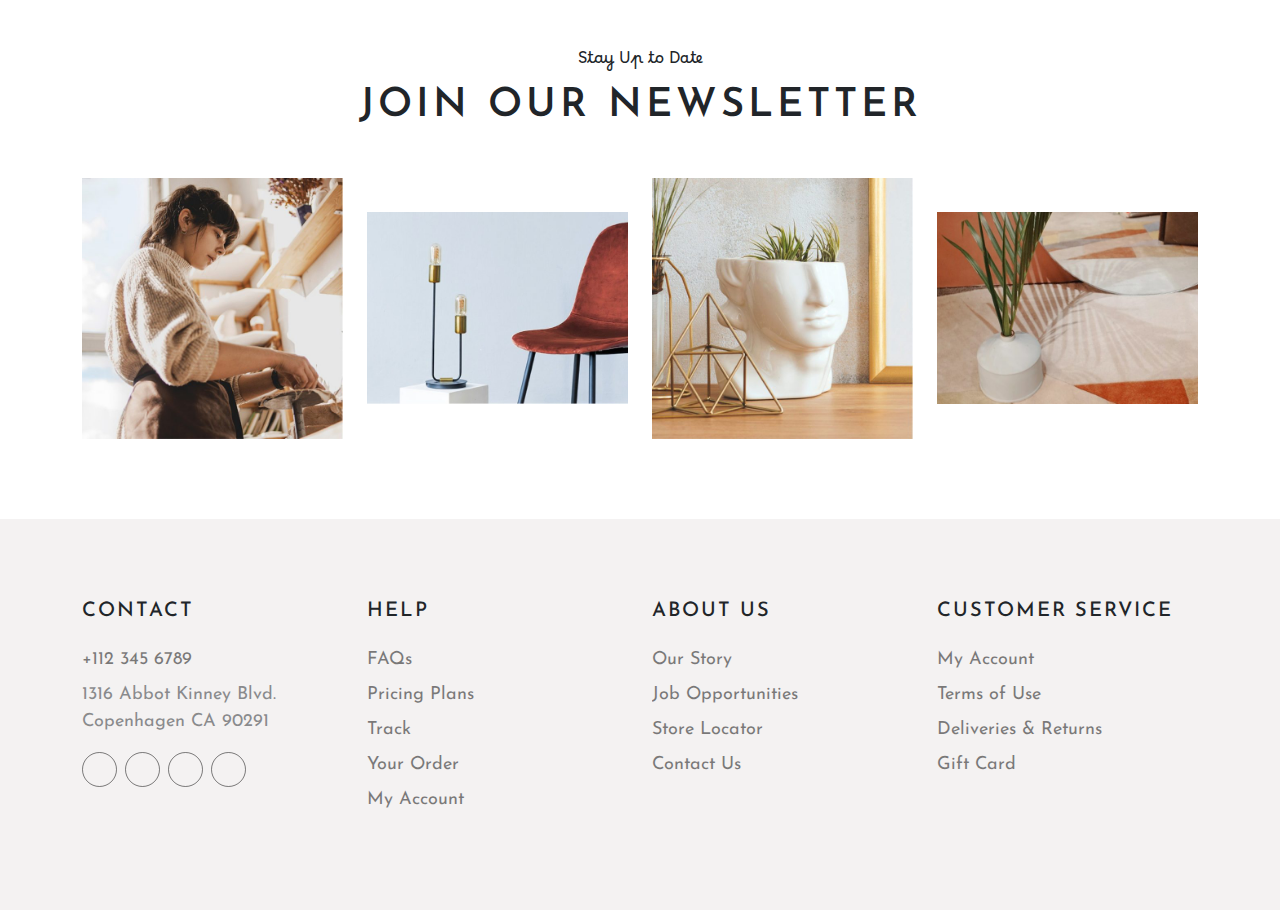
==== commit 364d2d50: "java script" ====
--- a/index.html
+++ b/index.html
@@ -17,21 +17,23 @@
     <div class="navbar navbar-expand-lg bg-white container mb-4 ">
       <div class="container-fluid align-items-center">
         <div class="header-input d-flex mx-auto">
-          <div class="mt-2 me-2"> <a href="#" id="search"><i class="fa-solid fa-magnifying-glass "></i></a> </div>
+          <div class="mt-2 me-2">
+            <a href="#" id="search"><i class="fa-solid fa-magnifying-glass "></i></a>
+          </div>
           <input type="text" placeholder="SEARCH" class="header-input" id="searchvalue">
         </div>
         <a class="navbar-brand fw-bolder fs-5 text-center" href="#"><img src="img/logo_mainpng.png" alt=""
             class="header-logo my-2 img-fluid"></a>
 
         <ul class="d-flex  mx-auto">
-         
+
           <li class="mx-2  mt-2 dropdownmain">
 
-            <a href="signup.html" class="text-decoration-none" >Sign Up</a>
-           
+            <a href="signup.html" class="text-decoration-none">Sign Up</a>
+
           </li>
           <li class="mx-4 mt-2">
-            <a href="login.html" class="text-decoration-none">login </a>
+            <a href="button.html" class="text-decoration-none">login </a>
           </li>
           <li class="mx-2 mt-2"><a href="#"><i class="fa-solid fa-cart-plus"></i></a> </li>
         </ul>
--- a/css/style.css
+++ b/css/style.css
@@ -88,7 +88,7 @@
     background-position: center;
     background-size: cover;
 }
-.about-bg{
+.about-main-bg{
     background-image: url(../img/Home1_rev1.jpg);
     background-position: center;
     background-size: cover;
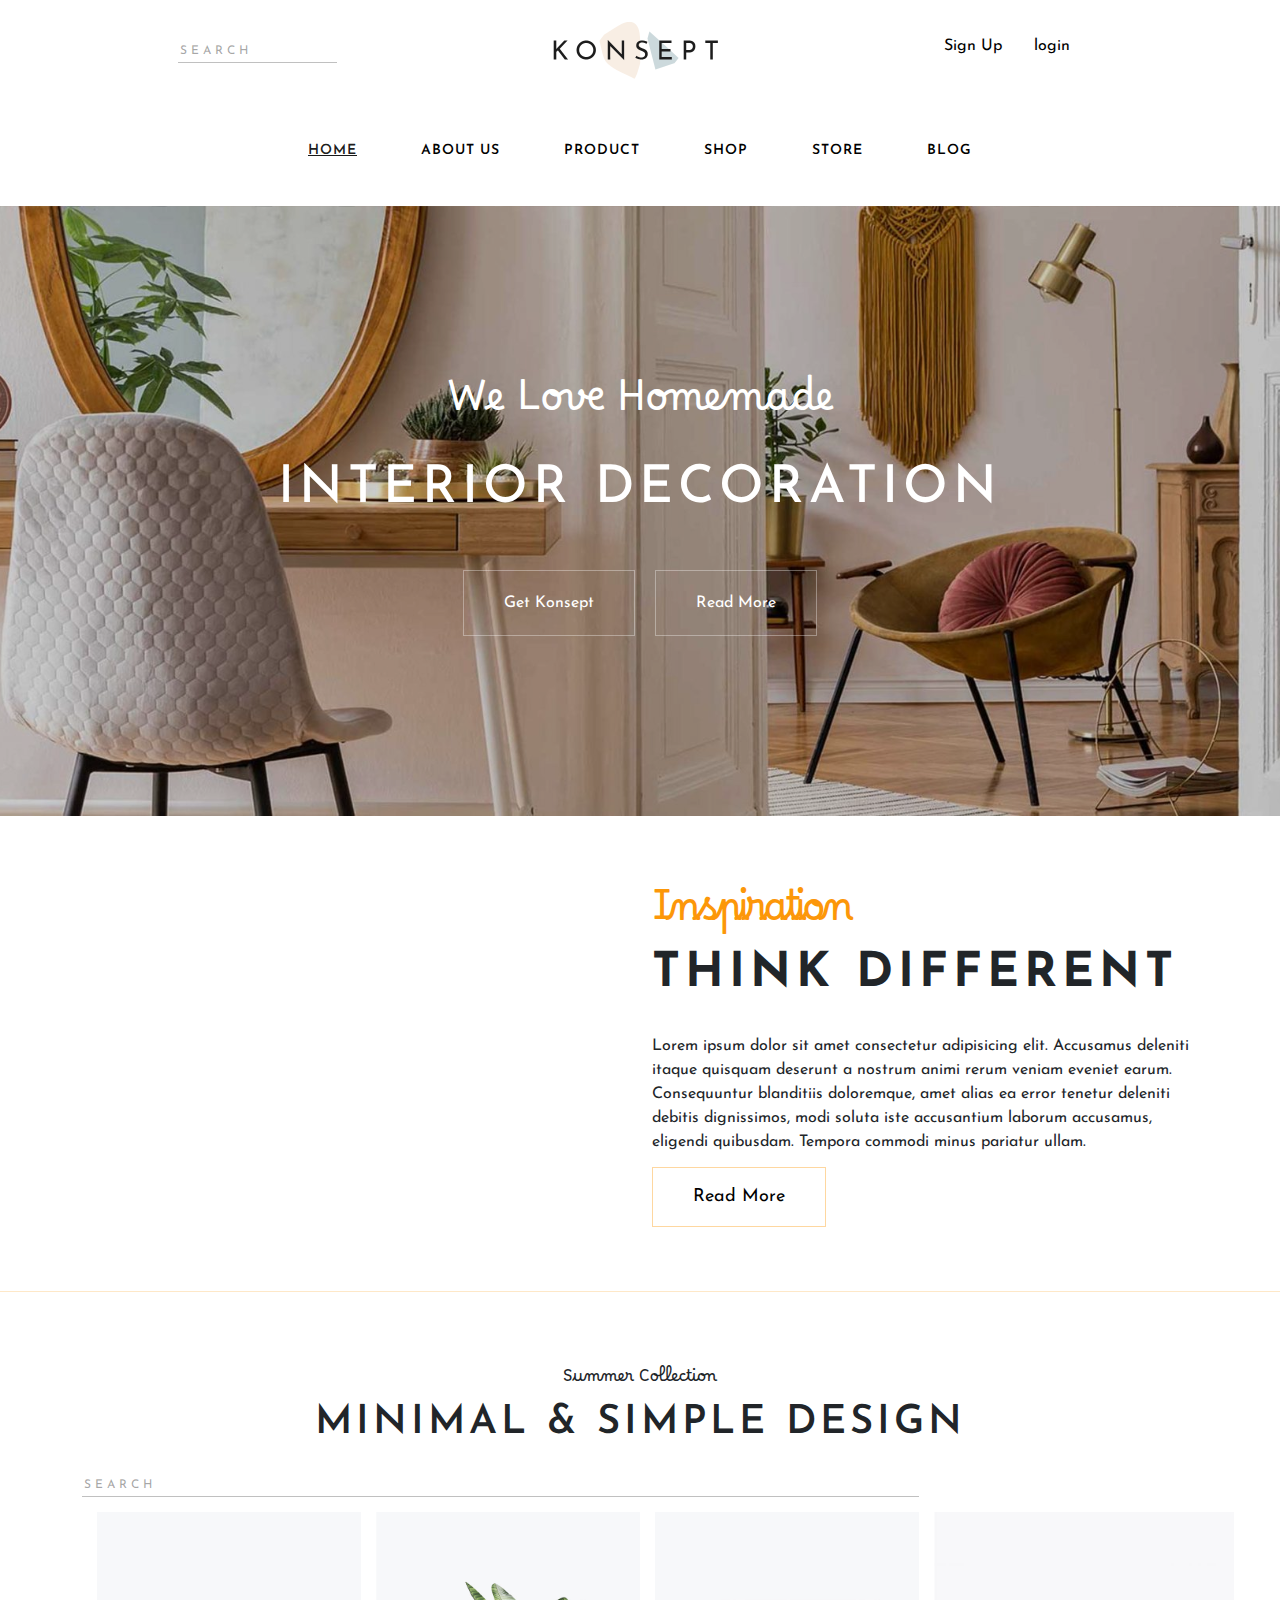
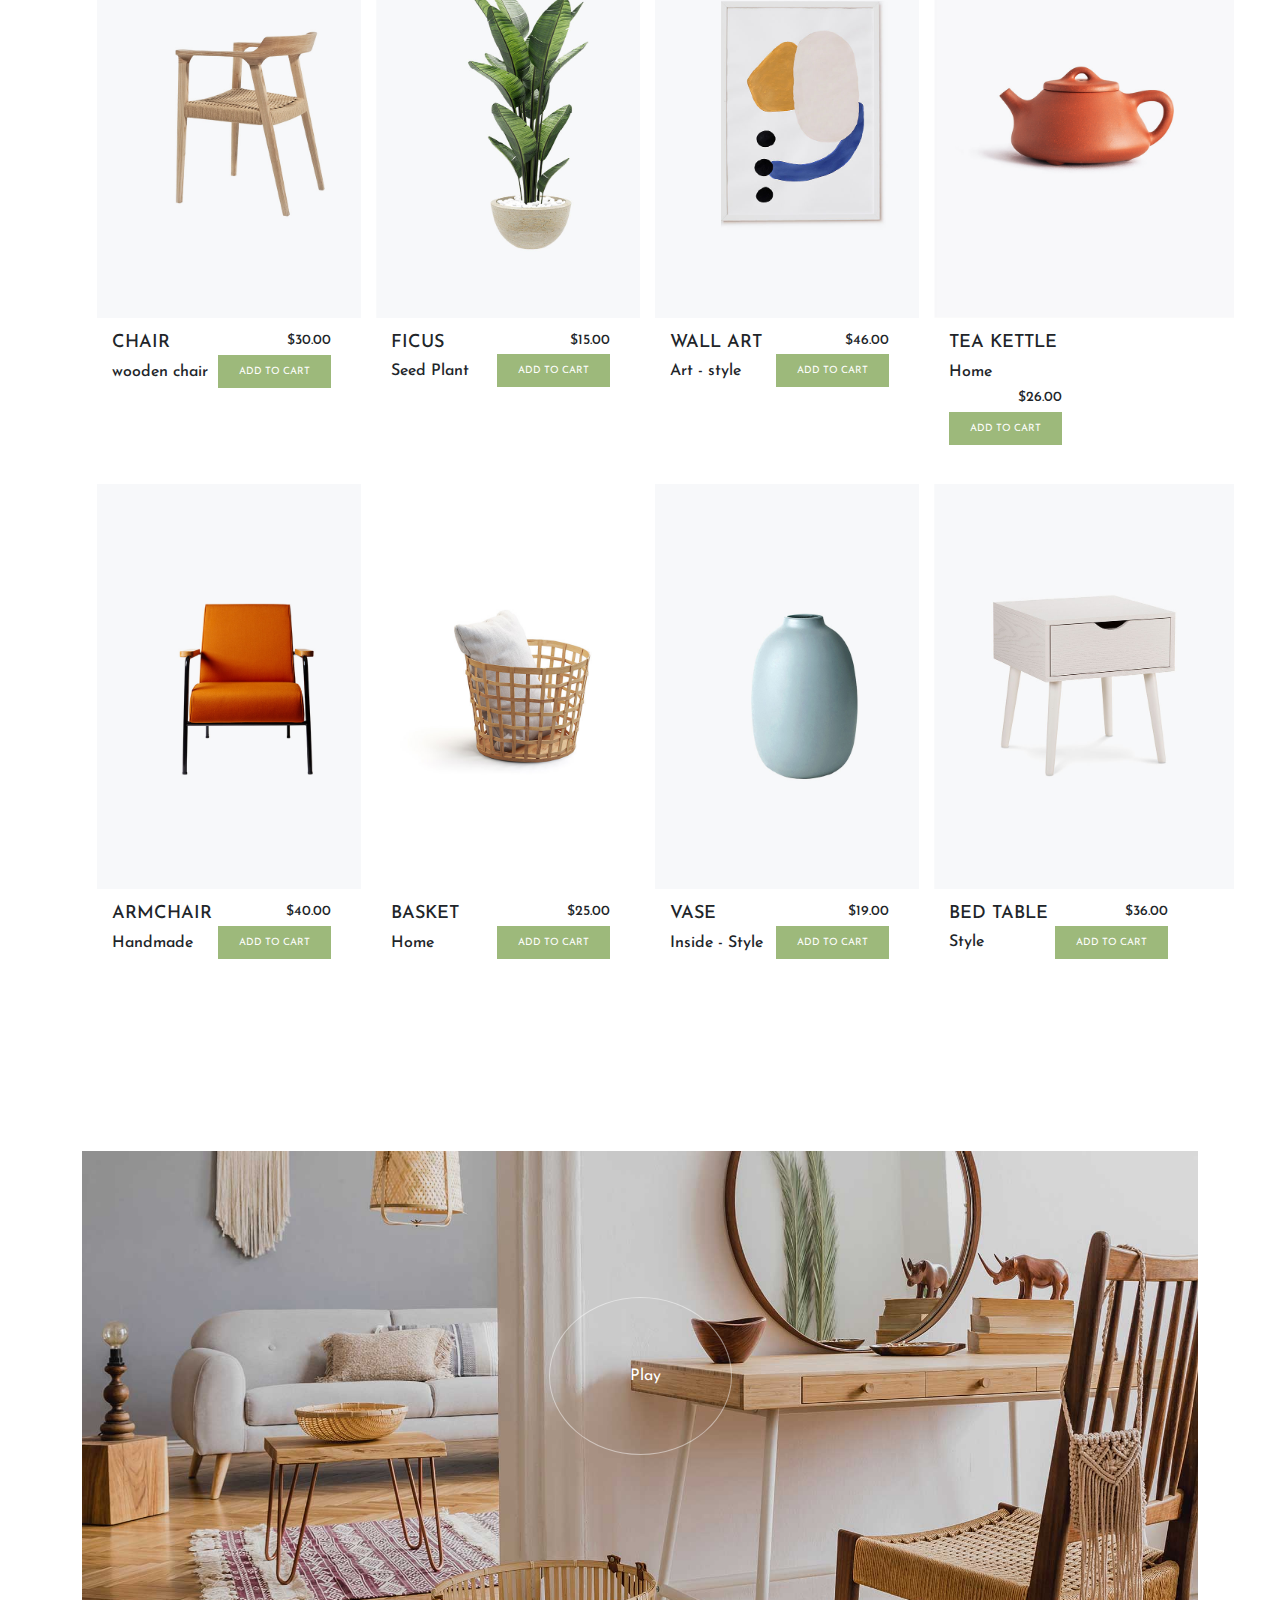
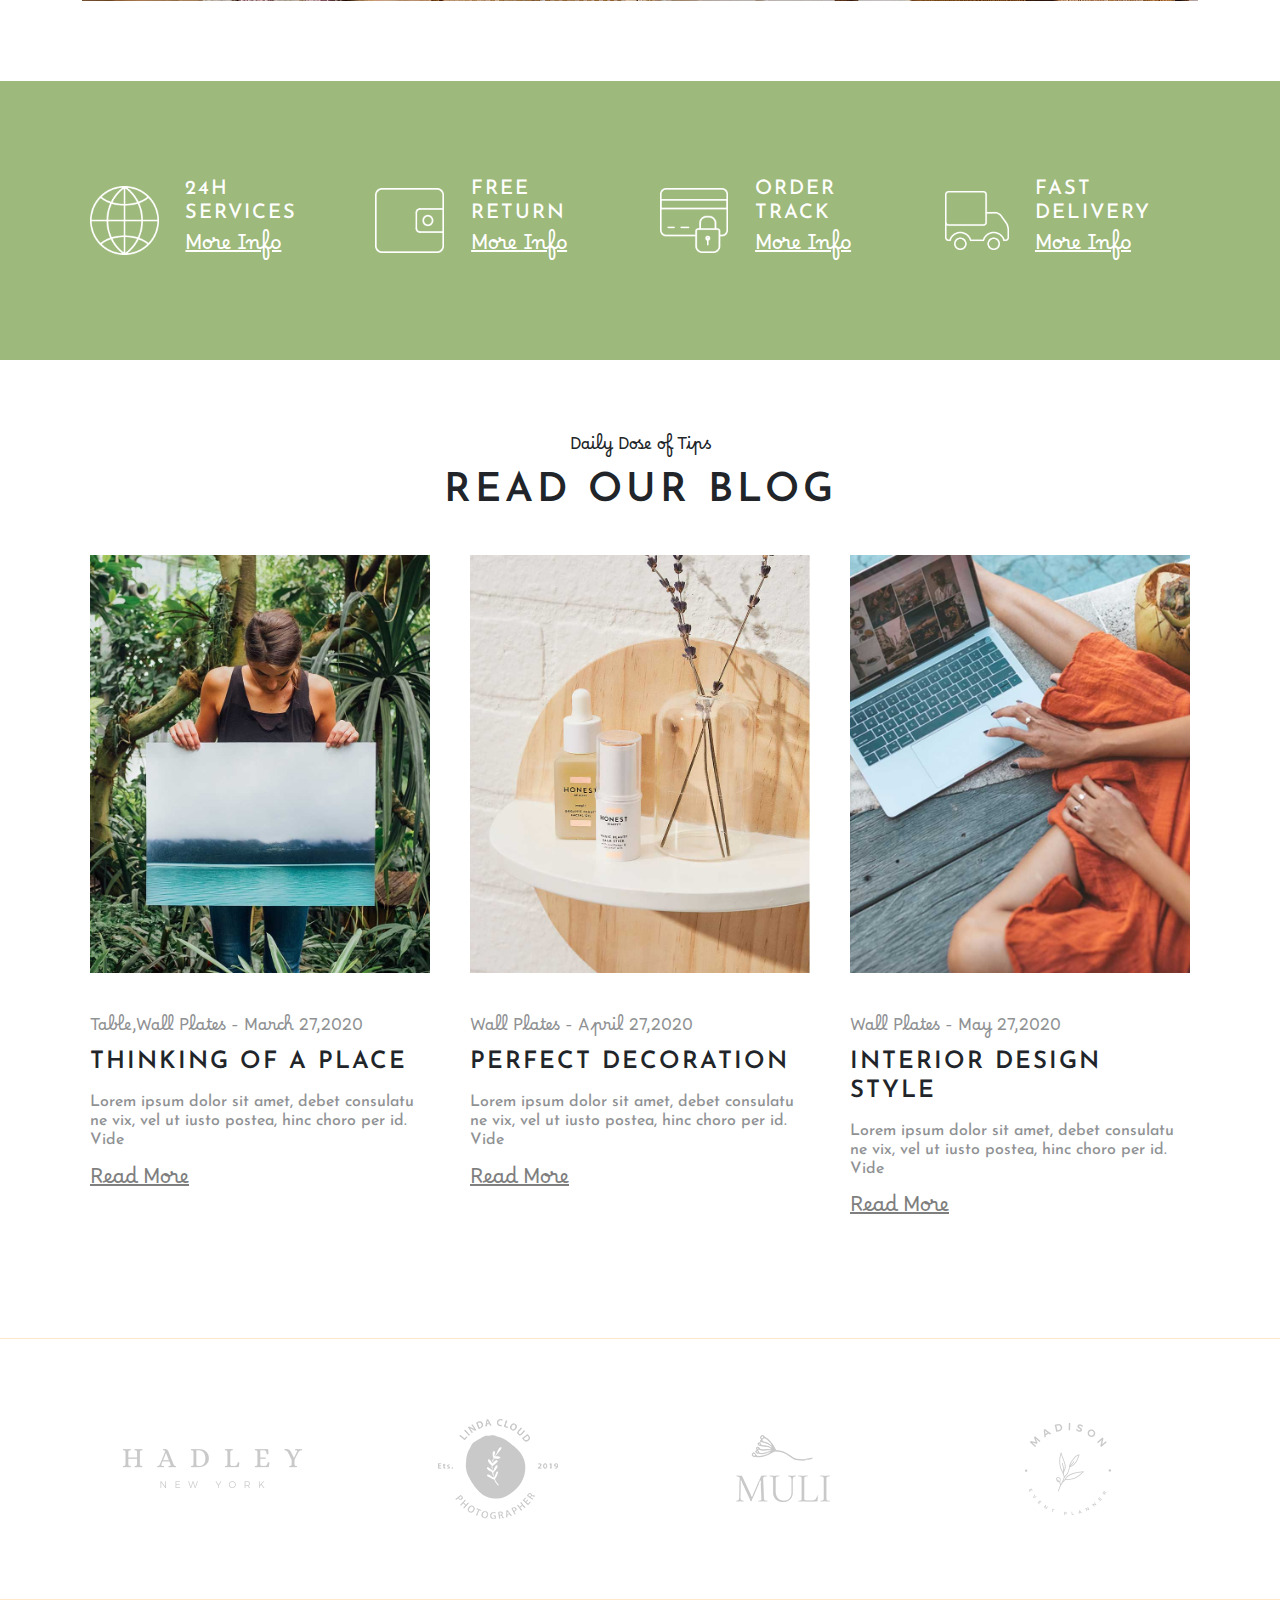
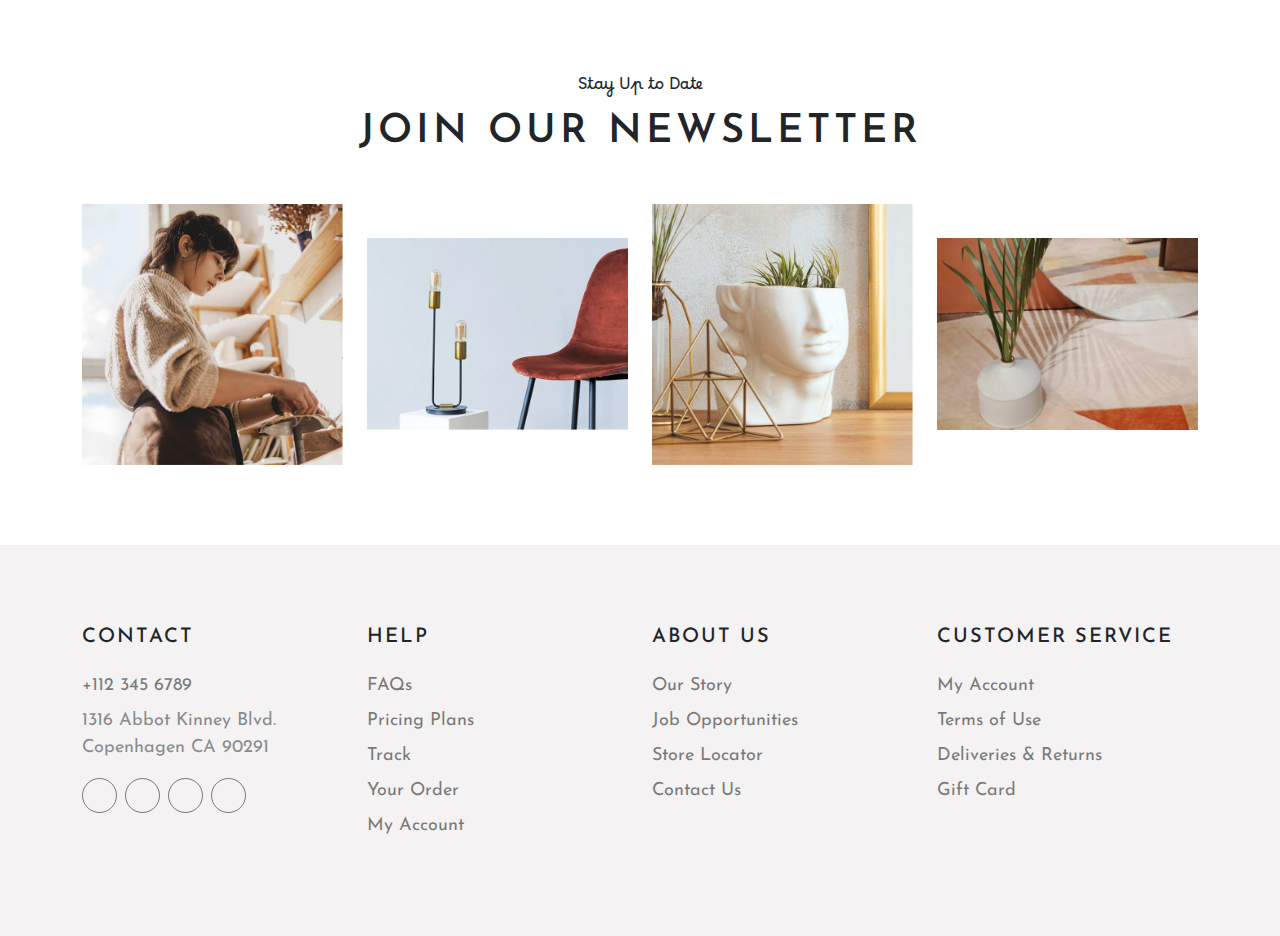
==== commit c31120ad: "java script" ====
--- a/index.html
+++ b/index.html
@@ -5,6 +5,8 @@
   <meta charset="UTF-8">
   <meta name="viewport" content="width=device-width, initial-scale=1.0">
   <title>Document</title>
+  <link rel="stylesheet" href="css/slick.css">
+  <link rel="stylesheet" href="css/slick-theme.css">
   <link rel="stylesheet" href="css/bootstrap.min.css">
   <link rel="stylesheet" href="css/bootstrap-icons.min.css">
   <link rel="stylesheet" href="css/fonts.css">
@@ -131,6 +133,10 @@
         <h3 style=" font-family: 'Borel';" class="fs-6">Summer Collection</h3>
         <h1 class="fw-semibold fs-1 mb-4" style="letter-spacing: 4px;">MINIMAL & SIMPLE DESIGN</h1>
       </div>
+      <div class="header-input">
+        <a href="#" id="search"><i class="fa-solid fa-magnifying-glass "></i></a>
+        <input type="text" placeholder="SEARCH" class="header-input" id="searchvalue">
+      </div>
       <div id="product1">
 
       </div>
@@ -273,28 +279,8 @@
         <h3 style=" font-family: 'Borel';" class="fs-6">Premium Designs</h3>
         <h1 class="fw-semibold fs-1 mb-4" style="letter-spacing: 4px;">ONLINE STORE</h1>
       </div>
-      <div id="carouselExampleControls" class="carousel slide" data-bs-ride="carousel">
-        <div class="carousel-inner" id="product2">
-          <div class="carousel-item active">
-            
-          </div>
-          <div class="carousel-item">
-            
-          </div>
-          <div class="carousel-item">
-           
-          </div>
-        </div>
-        <button class="carousel-control-prev" type="button" data-bs-target="#carouselExampleControls" data-bs-slide="prev">
-          <span class="carousel-control-prev-icon" aria-hidden="true"></span>
-          <span class="visually-hidden">Previous</span>
-        </button>
-        <button class="carousel-control-next" type="button" data-bs-target="#carouselExampleControls" data-bs-slide="next">
-          <span class="carousel-control-next-icon" aria-hidden="true"></span>
-          <span class="visually-hidden">Next</span>
-        </button>
-      </div>
-      <div id="product2">
+    
+      <div id="product1 " > 
 
       </div>
     </div>
@@ -443,10 +429,12 @@
     </div>
   </div>
 </body>
-
-<script src="js/index.js"></script>
+<!-- <script type="text/javascript" src="//code.jquery.com/jquery-1.11.0.min.js"></script>
+<script type="text/javascript" src="//code.jquery.com/jquery-migrate-1.2.1.min.js"></script>
+<script src="js/slick.min.js"></script> -->
+
 <script src="https://kit.fontawesome.com/b9bf39324e.js" crossorigin="anonymous"></script>
 <script src="js/bootstrap.min.js"></script>
 <script src="js/popper.min.js"></script>
-
+<script src="js/index.js"></script>
 </html>